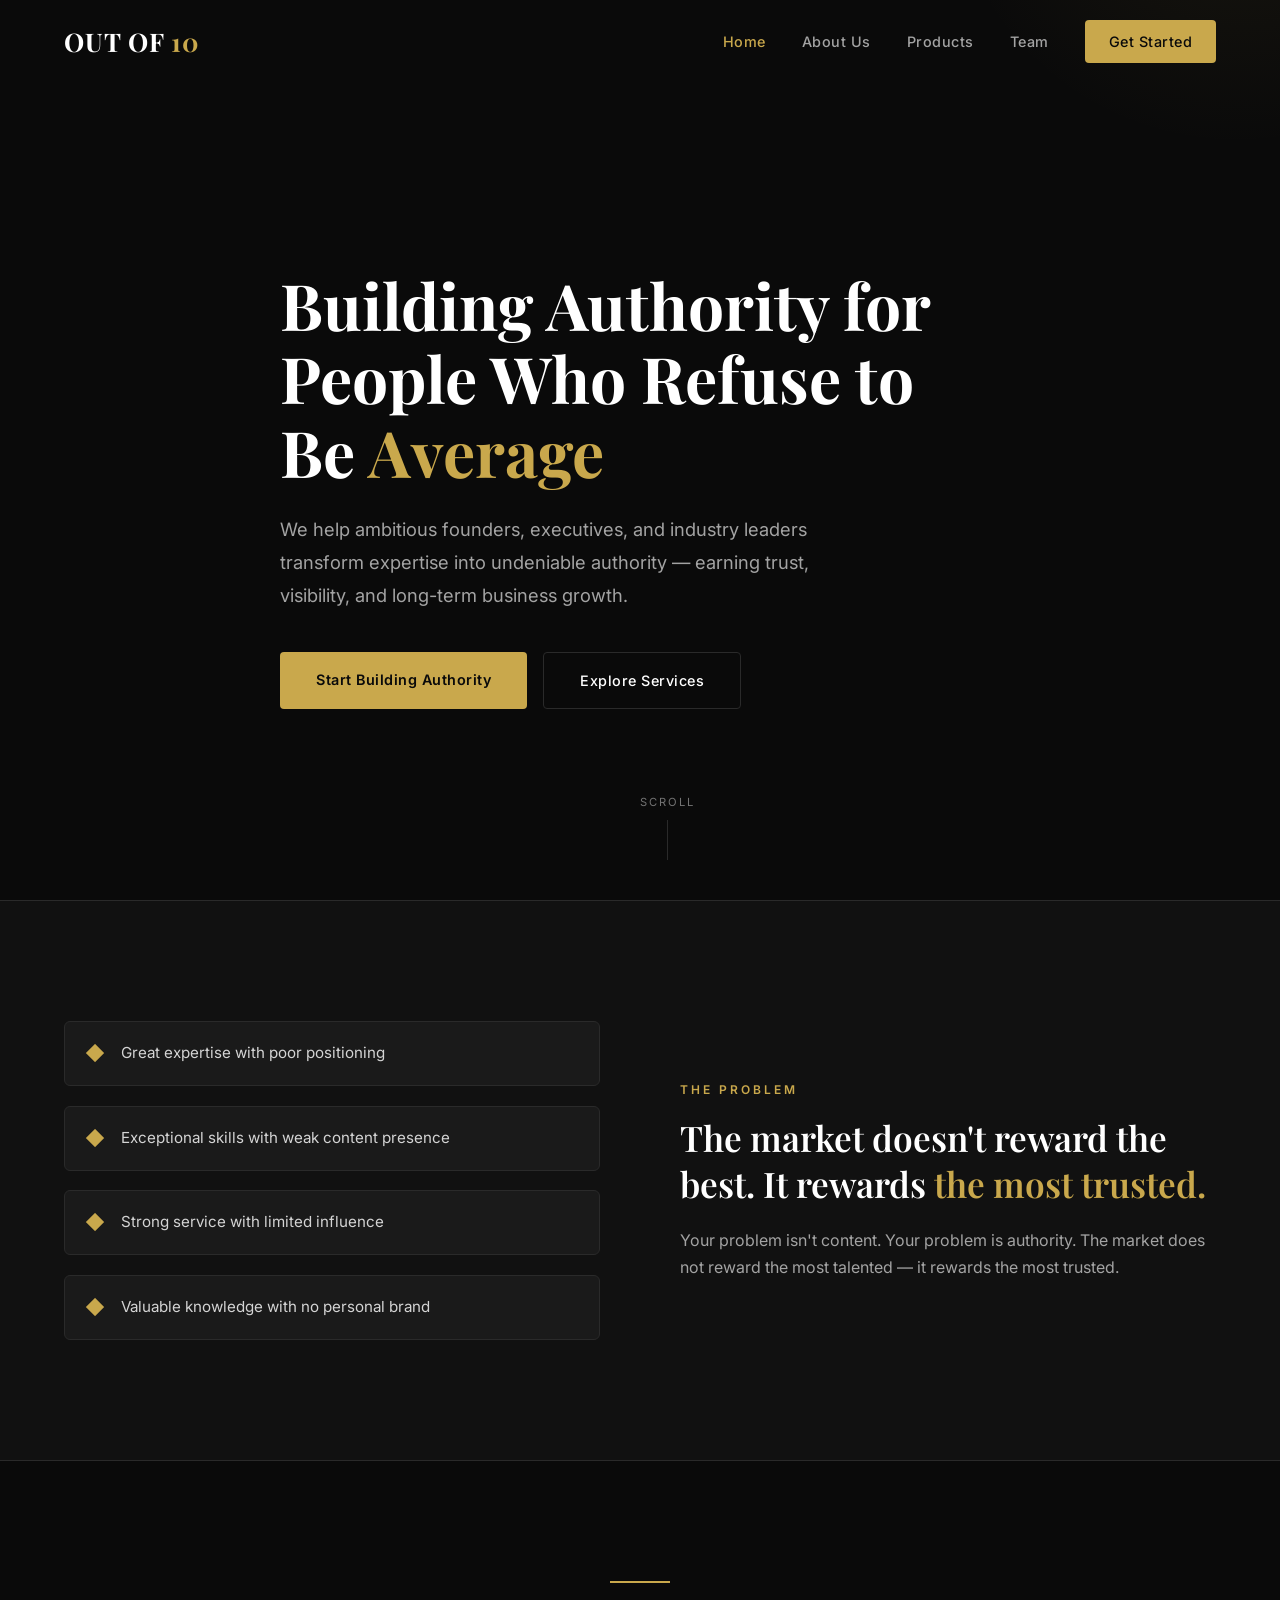
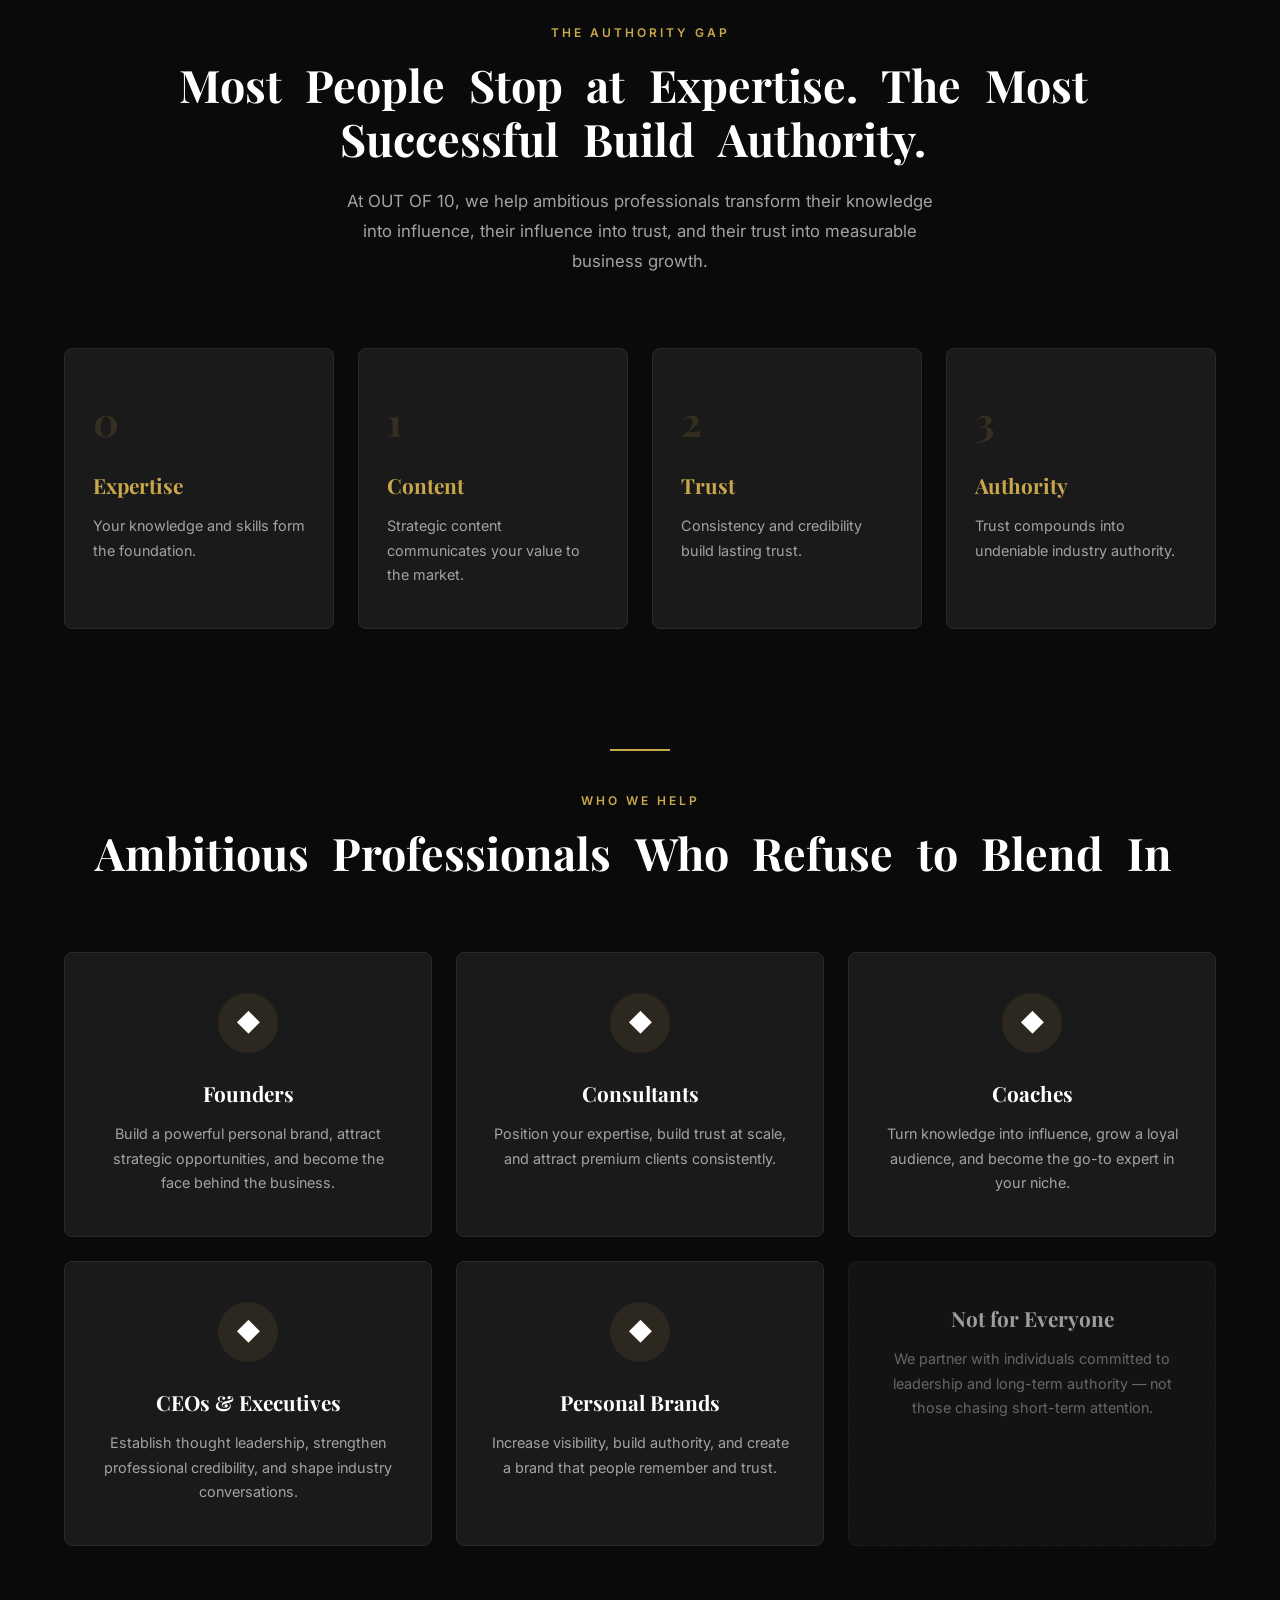
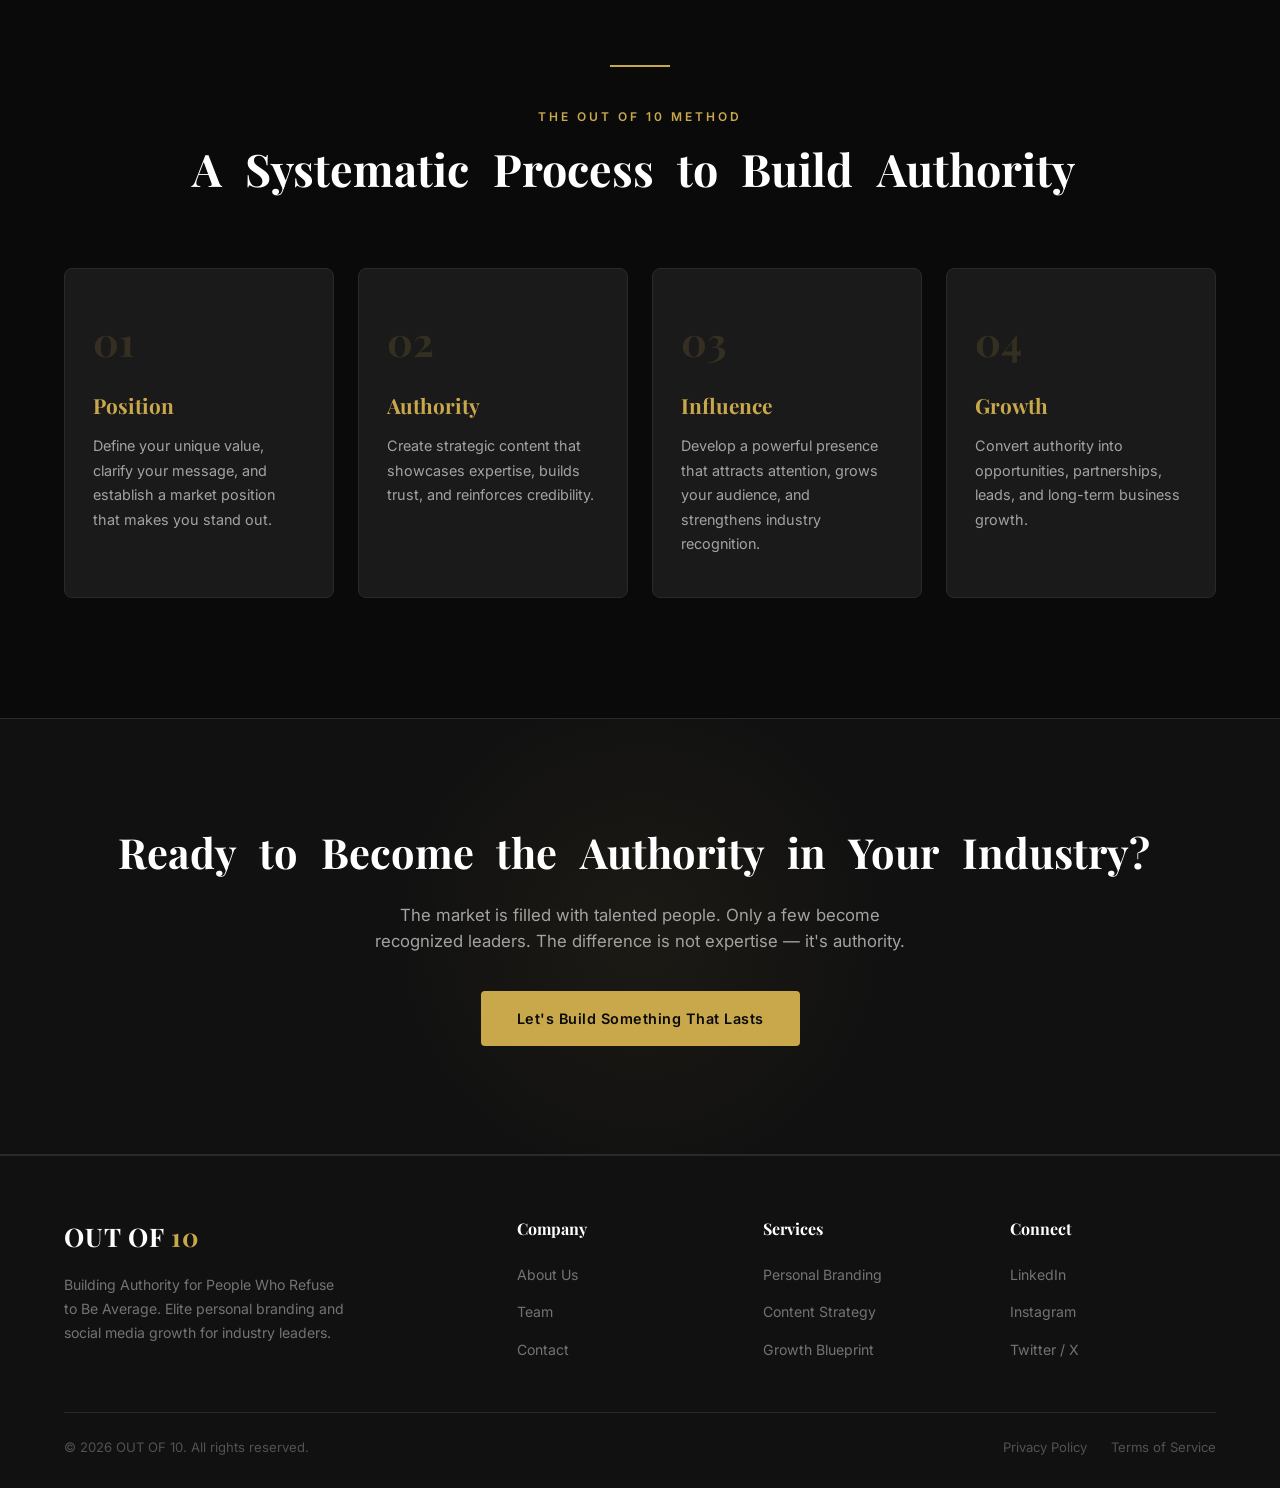
==== index.html @ 03c408c9 "Initial commit: OUT OF 10 website" ====
<!DOCTYPE html>
<html lang="en">
<head>
  <meta charset="UTF-8">
  <meta name="viewport" content="width=device-width, initial-scale=1.0">
  <title>OUT OF 10 — Building Authority for People Who Refuse to Be Average</title>
  <link rel="stylesheet" href="style.css">
  <link rel="stylesheet" href="animations.css">
</head>
<body>

  <!-- PAGE LOADER -->
  <div class="page-loader">
    <div class="loader-text">OUT OF 10</div>
  </div>

  <!-- NAVBAR -->
  <nav class="navbar" id="navbar">
    <div class="container">
      <a href="index.html" class="logo">OUT OF <span>10</span></a>
      <div class="nav-links" id="navLinks">
        <a href="index.html" class="active">Home</a>
        <a href="about.html">About Us</a>
        <a href="products.html">Products</a>
        <a href="team.html">Team</a>
        <a href="contact.html" class="nav-cta">Get Started</a>
      </div>
      <button class="hamburger" id="hamburger" aria-label="Menu">
        <span></span>
        <span></span>
        <span></span>
      </button>
    </div>
  </nav>

  <!-- HERO -->
  <section class="hero">
    <div class="container">
      <div class="hero-content">
        <div class="hero-badge" data-type data-type-speed="45">Elite Personal Branding & Social Media Growth</div>
        <h1 data-reveal="blur">Building Authority for People Who Refuse to Be <span>Average</span></h1>
        <p data-reveal="clip">We help ambitious founders, executives, and industry leaders transform expertise into undeniable authority — earning trust, visibility, and long-term business growth.</p>
        <div class="hero-buttons">
          <a href="contact.html" class="btn-primary">Start Building Authority</a>
          <a href="products.html" class="btn-outline">Explore Services</a>
        </div>
      </div>
      <div class="scroll-indicator">
        <span>Scroll</span>
        <div class="scroll-line"></div>
      </div>
    </div>
  </section>

  <!-- PROBLEM -->
  <section class="section problem-section">
    <div class="container">
      <div class="problem-grid">
        <div class="problem-statements" data-stagger>
          <div class="problem-item">
            <span class="icon">◆</span>
            <p>Great expertise with poor positioning</p>
          </div>
          <div class="problem-item">
            <span class="icon">◆</span>
            <p>Exceptional skills with weak content presence</p>
          </div>
          <div class="problem-item">
            <span class="icon">◆</span>
            <p>Strong service with limited influence</p>
          </div>
          <div class="problem-item">
            <span class="icon">◆</span>
            <p>Valuable knowledge with no personal brand</p>
          </div>
        </div>
        <div data-animate="fade-left">
          <p class="section-label">The Problem</p>
          <h2 class="problem-quote" data-reveal="blur">The market doesn't reward the best. It rewards <span>the most trusted.</span></h2>
          <p class="problem-sub" data-reveal="clip">Your problem isn't content. Your problem is authority. The market does not reward the most talented — it rewards the most trusted.</p>
        </div>
      </div>
    </div>
  </section>

  <!-- AUTHORITY GAP -->
  <section class="section">
    <div class="container">
      <div class="section-header" data-animate="fade-up">
        <div class="divider-line"></div>
        <p class="section-label">The Authority Gap</p>
        <h2 class="section-title" data-split="words">Most People Stop at Expertise. The Most Successful Build Authority.</h2>
        <p class="section-desc" data-reveal="clip">At OUT OF 10, we help ambitious professionals transform their knowledge into influence, their influence into trust, and their trust into measurable business growth.</p>
      </div>
      <div class="phases-grid" data-stagger>
        <div class="phase-card">
          <div class="phase-num" data-count="1">0</div>
          <h3>Expertise</h3>
          <p>Your knowledge and skills form the foundation.</p>
        </div>
        <div class="phase-card">
          <div class="phase-num" data-count="2">0</div>
          <h3>Content</h3>
          <p>Strategic content communicates your value to the market.</p>
        </div>
        <div class="phase-card">
          <div class="phase-num" data-count="3">0</div>
          <h3>Trust</h3>
          <p>Consistency and credibility build lasting trust.</p>
        </div>
        <div class="phase-card">
          <div class="phase-num" data-count="4">0</div>
          <h3>Authority</h3>
          <p>Trust compounds into undeniable industry authority.</p>
        </div>
      </div>
    </div>
  </section>

  <!-- WHO WE HELP -->
  <section class="section" style="padding-top: 0;">
    <div class="container">
      <div class="section-header" data-animate="fade-up">
        <div class="divider-line"></div>
        <p class="section-label">Who We Help</p>
        <h2 class="section-title" data-split="words">Ambitious Professionals Who Refuse to Blend In</h2>
      </div>
      <div class="help-grid" data-stagger>
        <div class="help-card">
          <div class="help-icon">◆</div>
          <h3>Founders</h3>
          <p>Build a powerful personal brand, attract strategic opportunities, and become the face behind the business.</p>
        </div>
        <div class="help-card">
          <div class="help-icon">◆</div>
          <h3>Consultants</h3>
          <p>Position your expertise, build trust at scale, and attract premium clients consistently.</p>
        </div>
        <div class="help-card">
          <div class="help-icon">◆</div>
          <h3>Coaches</h3>
          <p>Turn knowledge into influence, grow a loyal audience, and become the go-to expert in your niche.</p>
        </div>
        <div class="help-card">
          <div class="help-icon">◆</div>
          <h3>CEOs & Executives</h3>
          <p>Establish thought leadership, strengthen professional credibility, and shape industry conversations.</p>
        </div>
        <div class="help-card">
          <div class="help-icon">◆</div>
          <h3>Personal Brands</h3>
          <p>Increase visibility, build authority, and create a brand that people remember and trust.</p>
        </div>
        <div class="help-card" style="border-style: dashed; opacity: 0.6;">
          <h3>Not for Everyone</h3>
          <p>We partner with individuals committed to leadership and long-term authority — not those chasing short-term attention.</p>
        </div>
      </div>
    </div>
  </section>

  <!-- THE METHOD -->
  <section class="section" style="padding-top: 0;">
    <div class="container">
      <div class="section-header" data-animate="fade-up">
        <div class="divider-line"></div>
        <p class="section-label">The Out of 10 Method</p>
        <h2 class="section-title" data-split="words">A Systematic Process to Build Authority</h2>
      </div>
      <div class="phases-grid" data-stagger>
        <div class="phase-card border-draw">
          <div class="phase-num">01</div>
          <h3>Position</h3>
          <p>Define your unique value, clarify your message, and establish a market position that makes you stand out.</p>
        </div>
        <div class="phase-card border-draw">
          <div class="phase-num">02</div>
          <h3>Authority</h3>
          <p>Create strategic content that showcases expertise, builds trust, and reinforces credibility.</p>
        </div>
        <div class="phase-card border-draw">
          <div class="phase-num">03</div>
          <h3>Influence</h3>
          <p>Develop a powerful presence that attracts attention, grows your audience, and strengthens industry recognition.</p>
        </div>
        <div class="phase-card border-draw">
          <div class="phase-num">04</div>
          <h3>Growth</h3>
          <p>Convert authority into opportunities, partnerships, leads, and long-term business growth.</p>
        </div>
      </div>
    </div>
  </section>

  <!-- CTA BANNER -->
  <section class="cta-banner">
    <div class="container" data-animate="scale">
      <h2 data-split="words">Ready to Become the Authority in Your Industry?</h2>
      <p>The market is filled with talented people. Only a few become recognized leaders. The difference is not expertise — it's authority.</p>
      <a href="contact.html" class="btn-primary">Let's Build Something That Lasts</a>
    </div>
  </section>

  <!-- FOOTER -->
  <footer class="footer">
    <div class="container">
      <div class="footer-grid" data-stagger>
        <div class="footer-brand">
          <a href="index.html" class="logo">OUT OF <span>10</span></a>
          <p>Building Authority for People Who Refuse to Be Average. Elite personal branding and social media growth for industry leaders.</p>
        </div>
        <div class="footer-col">
          <h4>Company</h4>
          <ul>
            <li><a href="about.html">About Us</a></li>
            <li><a href="team.html">Team</a></li>
            <li><a href="contact.html">Contact</a></li>
          </ul>
        </div>
        <div class="footer-col">
          <h4>Services</h4>
          <ul>
            <li><a href="products.html">Personal Branding</a></li>
            <li><a href="products.html">Content Strategy</a></li>
            <li><a href="products.html">Growth Blueprint</a></li>
          </ul>
        </div>
        <div class="footer-col">
          <h4>Connect</h4>
          <ul>
            <li><a href="#">LinkedIn</a></li>
            <li><a href="#">Instagram</a></li>
            <li><a href="#">Twitter / X</a></li>
          </ul>
        </div>
      </div>
      <div class="footer-bottom">
        <p>&copy; 2026 OUT OF 10. All rights reserved.</p>
        <div class="footer-bottom-links">
          <a href="#">Privacy Policy</a>
          <a href="#">Terms of Service</a>
        </div>
      </div>
    </div>
  </footer>

  <script src="main.js"></script>
</body>
</html>
---- style.css ----
@import url('https://fonts.googleapis.com/css2?family=Playfair+Display:wght@400;500;600;700&family=Inter:wght@300;400;500;600;700&display=swap');

*, *::before, *::after {
  margin: 0;
  padding: 0;
  box-sizing: border-box;
}

:root {
  --black: #0a0a0a;
  --dark: #111111;
  --dark-card: #1a1a1a;
  --dark-border: #2a2a2a;
  --gold: #c9a84c;
  --gold-light: #d4b96a;
  --gold-dark: #b8943d;
  --white: #ffffff;
  --gray-100: #f5f5f5;
  --gray-200: #e5e5e5;
  --gray-300: #d4d4d4;
  --gray-400: #a3a3a3;
  --gray-500: #737373;
  --gray-600: #525252;
  --gray-700: #404040;
  --font-heading: 'Playfair Display', Georgia, serif;
  --font-body: 'Inter', -apple-system, sans-serif;
  --transition: 0.3s ease;
}

html {
  scroll-behavior: smooth;
}

body {
  font-family: var(--font-body);
  background: var(--black);
  color: var(--white);
  line-height: 1.6;
  overflow-x: hidden;
}

a {
  text-decoration: none;
  color: inherit;
}

ul {
  list-style: none;
}

img {
  max-width: 100%;
  display: block;
}

.container {
  max-width: 1200px;
  margin: 0 auto;
  padding: 0 24px;
}

/* ── NAVBAR ── */
.navbar {
  position: fixed;
  top: 0;
  left: 0;
  width: 100%;
  z-index: 1000;
  padding: 20px 0;
  transition: var(--transition);
  background: transparent;
}

.navbar.scrolled {
  background: rgba(10, 10, 10, 0.95);
  backdrop-filter: blur(20px);
  padding: 14px 0;
  border-bottom: 1px solid var(--dark-border);
}

.navbar .container {
  display: flex;
  justify-content: space-between;
  align-items: center;
}

.logo {
  font-family: var(--font-heading);
  font-size: 1.6rem;
  font-weight: 700;
  color: var(--white);
  letter-spacing: 1px;
}

.logo span {
  color: var(--gold);
}

.nav-links {
  display: flex;
  gap: 36px;
  align-items: center;
}

.nav-links a {
  font-size: 0.9rem;
  font-weight: 500;
  color: var(--gray-400);
  transition: var(--transition);
  letter-spacing: 0.5px;
}

.nav-links a:hover,
.nav-links a.active {
  color: var(--gold);
}

.nav-cta {
  background: var(--gold);
  color: var(--black) !important;
  padding: 10px 24px;
  border-radius: 4px;
  font-weight: 600;
  font-size: 0.85rem;
  transition: var(--transition);
}

.nav-cta:hover {
  background: var(--gold-light);
  transform: translateY(-1px);
}

.hamburger {
  display: none;
  flex-direction: column;
  gap: 5px;
  cursor: pointer;
  background: none;
  border: none;
}

.hamburger span {
  width: 26px;
  height: 2px;
  background: var(--white);
  transition: var(--transition);
}

/* ── HERO ── */
.hero {
  min-height: 100vh;
  display: flex;
  align-items: center;
  position: relative;
  overflow: hidden;
}

.hero::before {
  content: '';
  position: absolute;
  top: -50%;
  right: -20%;
  width: 600px;
  height: 600px;
  background: radial-gradient(circle, rgba(201, 168, 76, 0.08) 0%, transparent 70%);
  border-radius: 50%;
}

.hero-content {
  max-width: 720px;
  position: relative;
  z-index: 2;
}

.hero-badge {
  display: inline-block;
  font-size: 0.75rem;
  font-weight: 600;
  letter-spacing: 3px;
  text-transform: uppercase;
  color: var(--gold);
  border: 1px solid var(--gold-dark);
  padding: 8px 20px;
  margin-bottom: 32px;
  border-radius: 2px;
}

.hero h1 {
  font-family: var(--font-heading);
  font-size: 4rem;
  font-weight: 700;
  line-height: 1.15;
  margin-bottom: 24px;
}

.hero h1 span {
  color: var(--gold);
}

.hero p {
  font-size: 1.15rem;
  color: var(--gray-400);
  max-width: 540px;
  margin-bottom: 40px;
  line-height: 1.8;
}

.hero-buttons {
  display: flex;
  gap: 16px;
  flex-wrap: wrap;
}

.btn-primary {
  display: inline-block;
  background: var(--gold);
  color: var(--black);
  padding: 16px 36px;
  font-size: 0.9rem;
  font-weight: 600;
  border-radius: 4px;
  transition: var(--transition);
  border: none;
  cursor: pointer;
  letter-spacing: 0.5px;
}

.btn-primary:hover {
  background: var(--gold-light);
  transform: translateY(-2px);
  box-shadow: 0 8px 30px rgba(201, 168, 76, 0.25);
}

.btn-outline {
  display: inline-block;
  border: 1px solid var(--dark-border);
  color: var(--white);
  padding: 16px 36px;
  font-size: 0.9rem;
  font-weight: 500;
  border-radius: 4px;
  transition: var(--transition);
  background: transparent;
  cursor: pointer;
  letter-spacing: 0.5px;
}

.btn-outline:hover {
  border-color: var(--gold);
  color: var(--gold);
}

/* ── SECTIONS ── */
.section {
  padding: 120px 0;
}

.section-label {
  font-size: 0.75rem;
  font-weight: 600;
  letter-spacing: 3px;
  text-transform: uppercase;
  color: var(--gold);
  margin-bottom: 16px;
}

.section-title {
  font-family: var(--font-heading);
  font-size: 2.8rem;
  font-weight: 700;
  line-height: 1.2;
  margin-bottom: 20px;
}

.section-desc {
  font-size: 1.05rem;
  color: var(--gray-400);
  max-width: 600px;
  line-height: 1.8;
}

.section-header {
  text-align: center;
  margin-bottom: 72px;
}

.section-header .section-desc {
  margin: 0 auto;
}

/* ── PROBLEM SECTION ── */
.problem-section {
  background: var(--dark);
  border-top: 1px solid var(--dark-border);
  border-bottom: 1px solid var(--dark-border);
}

.problem-grid {
  display: grid;
  grid-template-columns: 1fr 1fr;
  gap: 80px;
  align-items: center;
}

.problem-statements {
  display: flex;
  flex-direction: column;
  gap: 20px;
}

.problem-item {
  display: flex;
  align-items: center;
  gap: 16px;
  padding: 16px 20px;
  background: var(--dark-card);
  border: 1px solid var(--dark-border);
  border-radius: 6px;
  transition: var(--transition);
}

.problem-item:hover {
  border-color: var(--gold-dark);
}

.problem-item .icon {
  color: var(--gold);
  font-size: 1.2rem;
  flex-shrink: 0;
}

.problem-item p {
  font-size: 0.95rem;
  color: var(--gray-300);
}

.problem-quote {
  font-family: var(--font-heading);
  font-size: 2.2rem;
  font-weight: 600;
  line-height: 1.3;
  color: var(--white);
}

.problem-quote span {
  color: var(--gold);
}

.problem-sub {
  margin-top: 20px;
  font-size: 1rem;
  color: var(--gray-400);
  line-height: 1.7;
}

/* ── SERVICES ── */
.services-grid {
  display: grid;
  grid-template-columns: repeat(3, 1fr);
  gap: 24px;
}

.service-card {
  background: var(--dark-card);
  border: 1px solid var(--dark-border);
  border-radius: 8px;
  padding: 40px 32px;
  transition: var(--transition);
  position: relative;
  overflow: hidden;
}

.service-card::before {
  content: '';
  position: absolute;
  top: 0;
  left: 0;
  width: 100%;
  height: 3px;
  background: var(--gold);
  transform: scaleX(0);
  transition: var(--transition);
}

.service-card:hover {
  border-color: var(--gold-dark);
  transform: translateY(-4px);
}

.service-card:hover::before {
  transform: scaleX(1);
}

.service-number {
  font-family: var(--font-heading);
  font-size: 0.85rem;
  color: var(--gold);
  letter-spacing: 2px;
  margin-bottom: 20px;
}

.service-card h3 {
  font-family: var(--font-heading);
  font-size: 1.4rem;
  font-weight: 600;
  margin-bottom: 14px;
}

.service-card p {
  font-size: 0.9rem;
  color: var(--gray-400);
  line-height: 1.7;
}

/* ── WHO WE HELP ── */
.help-grid {
  display: grid;
  grid-template-columns: repeat(3, 1fr);
  gap: 24px;
}

.help-card {
  background: var(--dark-card);
  border: 1px solid var(--dark-border);
  border-radius: 8px;
  padding: 40px 32px;
  transition: var(--transition);
  text-align: center;
}

.help-card:hover {
  border-color: var(--gold-dark);
  transform: translateY(-4px);
}

.help-icon {
  width: 60px;
  height: 60px;
  margin: 0 auto 24px;
  background: rgba(201, 168, 76, 0.1);
  border-radius: 50%;
  display: flex;
  align-items: center;
  justify-content: center;
  font-size: 1.5rem;
}

.help-card h3 {
  font-family: var(--font-heading);
  font-size: 1.3rem;
  margin-bottom: 12px;
}

.help-card p {
  font-size: 0.9rem;
  color: var(--gray-400);
  line-height: 1.7;
}

/* ── PHASES ── */
.phases-grid {
  display: grid;
  grid-template-columns: repeat(4, 1fr);
  gap: 24px;
  counter-reset: phase;
}

.phase-card {
  background: var(--dark-card);
  border: 1px solid var(--dark-border);
  border-radius: 8px;
  padding: 40px 28px;
  transition: var(--transition);
  position: relative;
}

.phase-card:hover {
  border-color: var(--gold-dark);
  transform: translateY(-4px);
}

.phase-num {
  font-family: var(--font-heading);
  font-size: 2.5rem;
  font-weight: 700;
  color: rgba(201, 168, 76, 0.15);
  margin-bottom: 16px;
}

.phase-card h3 {
  font-family: var(--font-heading);
  font-size: 1.3rem;
  margin-bottom: 12px;
  color: var(--gold);
}

.phase-card p {
  font-size: 0.9rem;
  color: var(--gray-400);
  line-height: 1.7;
}

/* ── CTA BANNER ── */
.cta-banner {
  background: var(--dark);
  border-top: 1px solid var(--dark-border);
  border-bottom: 1px solid var(--dark-border);
  text-align: center;
  padding: 100px 0;
}

.cta-banner h2 {
  font-family: var(--font-heading);
  font-size: 2.6rem;
  margin-bottom: 16px;
}

.cta-banner p {
  color: var(--gray-400);
  font-size: 1.05rem;
  margin-bottom: 36px;
  max-width: 560px;
  margin-left: auto;
  margin-right: auto;
}

/* ── ABOUT PAGE ── */
.about-hero {
  padding: 160px 0 80px;
  text-align: center;
}

.about-hero h1 {
  font-family: var(--font-heading);
  font-size: 3.2rem;
  margin-bottom: 20px;
}

.about-hero p {
  font-size: 1.1rem;
  color: var(--gray-400);
  max-width: 640px;
  margin: 0 auto;
  line-height: 1.8;
}

.about-content {
  padding: 80px 0;
}

.about-split {
  display: grid;
  grid-template-columns: 1fr 1fr;
  gap: 80px;
  align-items: center;
}

.about-values {
  display: grid;
  grid-template-columns: 1fr 1fr;
  gap: 24px;
}

.value-card {
  background: var(--dark-card);
  border: 1px solid var(--dark-border);
  border-radius: 8px;
  padding: 32px 24px;
  transition: var(--transition);
}

.value-card:hover {
  border-color: var(--gold-dark);
}

.value-card h3 {
  font-family: var(--font-heading);
  font-size: 1.15rem;
  margin-bottom: 10px;
  color: var(--gold);
}

.value-card p {
  font-size: 0.88rem;
  color: var(--gray-400);
  line-height: 1.7;
}

/* ── BELIEF SECTION ── */
.belief-section {
  background: var(--dark);
  border-top: 1px solid var(--dark-border);
  border-bottom: 1px solid var(--dark-border);
}

.belief-grid {
  display: grid;
  grid-template-columns: 1fr 1fr;
  gap: 60px;
}

.belief-text {
  font-family: var(--font-heading);
  font-size: 1.8rem;
  line-height: 1.5;
  font-weight: 500;
}

.belief-text span {
  color: var(--gold);
}

.belief-list {
  display: flex;
  flex-direction: column;
  gap: 20px;
}

.belief-list li {
  display: flex;
  align-items: flex-start;
  gap: 14px;
  font-size: 0.95rem;
  color: var(--gray-300);
  line-height: 1.7;
}

.belief-list li::before {
  content: '◆';
  color: var(--gold);
  margin-top: 2px;
  flex-shrink: 0;
}

/* ── PRODUCTS PAGE ── */
.products-hero {
  padding: 160px 0 80px;
  text-align: center;
}

.products-hero h1 {
  font-family: var(--font-heading);
  font-size: 3.2rem;
  margin-bottom: 20px;
}

.products-hero p {
  font-size: 1.1rem;
  color: var(--gray-400);
  max-width: 640px;
  margin: 0 auto;
  line-height: 1.8;
}

.product-detail {
  padding: 80px 0;
  border-bottom: 1px solid var(--dark-border);
}

.product-detail:last-of-type {
  border-bottom: none;
}

.product-split {
  display: grid;
  grid-template-columns: 1fr 1fr;
  gap: 80px;
  align-items: center;
}

.product-info h3 {
  font-family: var(--font-heading);
  font-size: 2rem;
  margin-bottom: 16px;
}

.product-info p {
  font-size: 0.95rem;
  color: var(--gray-400);
  line-height: 1.8;
  margin-bottom: 28px;
}

.product-features {
  display: flex;
  flex-direction: column;
  gap: 14px;
}

.product-features li {
  display: flex;
  align-items: center;
  gap: 12px;
  font-size: 0.9rem;
  color: var(--gray-300);
}

.product-features li::before {
  content: '→';
  color: var(--gold);
  font-weight: 700;
}

.product-visual {
  background: var(--dark-card);
  border: 1px solid var(--dark-border);
  border-radius: 12px;
  padding: 60px 40px;
  text-align: center;
}

.product-visual .big-number {
  font-family: var(--font-heading);
  font-size: 5rem;
  font-weight: 700;
  color: var(--gold);
  opacity: 0.2;
  line-height: 1;
  margin-bottom: 16px;
}

.product-visual p {
  font-family: var(--font-heading);
  font-size: 1.2rem;
  color: var(--gray-400);
}

/* ── TEAM PAGE ── */
.team-hero {
  padding: 160px 0 80px;
  text-align: center;
}

.team-hero h1 {
  font-family: var(--font-heading);
  font-size: 3.2rem;
  margin-bottom: 20px;
}

.team-hero p {
  font-size: 1.1rem;
  color: var(--gray-400);
  max-width: 600px;
  margin: 0 auto;
  line-height: 1.8;
}

.team-grid {
  display: grid;
  grid-template-columns: repeat(4, 1fr);
  gap: 24px;
  padding: 40px 0 120px;
}

.team-card {
  background: var(--dark-card);
  border: 1px solid var(--dark-border);
  border-radius: 8px;
  overflow: hidden;
  transition: var(--transition);
}

.team-card:hover {
  border-color: var(--gold-dark);
  transform: translateY(-6px);
}

.team-avatar {
  width: 100%;
  aspect-ratio: 1;
  background: linear-gradient(135deg, var(--dark-border) 0%, var(--dark-card) 100%);
  display: flex;
  align-items: center;
  justify-content: center;
  font-family: var(--font-heading);
  font-size: 2.5rem;
  font-weight: 700;
  color: var(--gold);
  opacity: 0.4;
}

.team-info {
  padding: 28px 24px;
}

.team-info h3 {
  font-family: var(--font-heading);
  font-size: 1.2rem;
  margin-bottom: 6px;
}

.team-info .role {
  font-size: 0.8rem;
  color: var(--gold);
  font-weight: 600;
  letter-spacing: 1px;
  text-transform: uppercase;
  margin-bottom: 12px;
}

.team-info p {
  font-size: 0.85rem;
  color: var(--gray-400);
  line-height: 1.7;
}

/* ── CONTACT PAGE ── */
.contact-hero {
  padding: 160px 0 80px;
  text-align: center;
}

.contact-hero h1 {
  font-family: var(--font-heading);
  font-size: 3.2rem;
  margin-bottom: 20px;
}

.contact-hero p {
  font-size: 1.1rem;
  color: var(--gray-400);
  max-width: 600px;
  margin: 0 auto;
  line-height: 1.8;
}

.contact-grid {
  display: grid;
  grid-template-columns: 1fr 1fr;
  gap: 60px;
  padding: 40px 0 120px;
}

.contact-form {
  display: flex;
  flex-direction: column;
  gap: 20px;
}

.form-group {
  display: flex;
  flex-direction: column;
  gap: 8px;
}

.form-group label {
  font-size: 0.8rem;
  font-weight: 600;
  letter-spacing: 1px;
  text-transform: uppercase;
  color: var(--gray-400);
}

.form-group input,
.form-group textarea,
.form-group select {
  background: var(--dark-card);
  border: 1px solid var(--dark-border);
  border-radius: 6px;
  padding: 14px 16px;
  color: var(--white);
  font-family: var(--font-body);
  font-size: 0.9rem;
  transition: var(--transition);
  outline: none;
}

.form-group input:focus,
.form-group textarea:focus,
.form-group select:focus {
  border-color: var(--gold);
}

.form-group textarea {
  resize: vertical;
  min-height: 120px;
}

.form-group select option {
  background: var(--dark-card);
  color: var(--white);
}

.contact-info-cards {
  display: flex;
  flex-direction: column;
  gap: 24px;
}

.info-card {
  background: var(--dark-card);
  border: 1px solid var(--dark-border);
  border-radius: 8px;
  padding: 32px 28px;
  transition: var(--transition);
}

.info-card:hover {
  border-color: var(--gold-dark);
}

.info-card h3 {
  font-family: var(--font-heading);
  font-size: 1.1rem;
  margin-bottom: 8px;
  color: var(--gold);
}

.info-card p {
  font-size: 0.9rem;
  color: var(--gray-400);
  line-height: 1.7;
}

/* ── FOOTER ── */
.footer {
  background: var(--dark);
  border-top: 1px solid var(--dark-border);
  padding: 60px 0 30px;
}

.footer-grid {
  display: grid;
  grid-template-columns: 2fr 1fr 1fr 1fr;
  gap: 40px;
  margin-bottom: 50px;
}

.footer-brand .logo {
  margin-bottom: 16px;
  display: inline-block;
}

.footer-brand p {
  font-size: 0.88rem;
  color: var(--gray-500);
  line-height: 1.7;
  max-width: 280px;
}

.footer-col h4 {
  font-family: var(--font-heading);
  font-size: 1rem;
  margin-bottom: 20px;
  color: var(--white);
}

.footer-col ul {
  display: flex;
  flex-direction: column;
  gap: 12px;
}

.footer-col a {
  font-size: 0.88rem;
  color: var(--gray-500);
  transition: var(--transition);
}

.footer-col a:hover {
  color: var(--gold);
}

.footer-bottom {
  border-top: 1px solid var(--dark-border);
  padding-top: 24px;
  display: flex;
  justify-content: space-between;
  align-items: center;
}

.footer-bottom p {
  font-size: 0.82rem;
  color: var(--gray-600);
}

.footer-bottom-links {
  display: flex;
  gap: 24px;
}

.footer-bottom-links a {
  font-size: 0.82rem;
  color: var(--gray-600);
  transition: var(--transition);
}

.footer-bottom-links a:hover {
  color: var(--gold);
}

/* ── RESPONSIVE ── */
@media (max-width: 1024px) {
  .hero h1 {
    font-size: 3rem;
  }

  .services-grid,
  .help-grid {
    grid-template-columns: repeat(2, 1fr);
  }

  .phases-grid {
    grid-template-columns: repeat(2, 1fr);
  }

  .team-grid {
    grid-template-columns: repeat(2, 1fr);
  }

  .footer-grid {
    grid-template-columns: 1fr 1fr;
  }
}

@media (max-width: 768px) {
  .nav-links {
    display: none;
    position: fixed;
    top: 0;
    left: 0;
    width: 100%;
    height: 100vh;
    background: rgba(10, 10, 10, 0.98);
    flex-direction: column;
    justify-content: center;
    align-items: center;
    gap: 32px;
    z-index: 999;
  }

  .nav-links.open {
    display: flex;
  }

  .nav-links a {
    font-size: 1.2rem;
  }

  .hamburger {
    display: flex;
    z-index: 1000;
  }

  .hero h1 {
    font-size: 2.4rem;
  }

  .section-title,
  .about-hero h1,
  .products-hero h1,
  .team-hero h1,
  .contact-hero h1 {
    font-size: 2.2rem;
  }

  .problem-grid,
  .about-split,
  .product-split,
  .belief-grid,
  .contact-grid {
    grid-template-columns: 1fr;
    gap: 40px;
  }

  .services-grid,
  .help-grid,
  .phases-grid {
    grid-template-columns: 1fr;
  }

  .team-grid {
    grid-template-columns: 1fr;
  }

  .footer-grid {
    grid-template-columns: 1fr;
  }

  .footer-bottom {
    flex-direction: column;
    gap: 12px;
    text-align: center;
  }

  .cta-banner h2 {
    font-size: 2rem;
  }
}
---- animations.css ----
/* ══════════════════════════════════════════
   ANIMATIONS — OUT OF 10
   ══════════════════════════════════════════ */

/* ── BASE REVEAL STATE ── */
[data-animate] {
  opacity: 0;
  transition: opacity 0.8s cubic-bezier(0.16, 1, 0.3, 1),
              transform 0.8s cubic-bezier(0.16, 1, 0.3, 1);
  will-change: opacity, transform;
}

[data-animate].is-visible {
  opacity: 1;
  transform: none !important;
}

/* Directional reveals */
[data-animate="fade-up"] {
  transform: translateY(50px);
}

[data-animate="fade-down"] {
  transform: translateY(-50px);
}

[data-animate="fade-left"] {
  transform: translateX(60px);
}

[data-animate="fade-right"] {
  transform: translateX(-60px);
}

[data-animate="scale"] {
  transform: scale(0.92);
}

[data-animate="fade-in"] {
  transform: none;
}

/* ── STAGGERED GRID CHILDREN ── */
[data-stagger] > * {
  opacity: 0;
  transform: translateY(36px);
  transition: opacity 0.65s cubic-bezier(0.16, 1, 0.3, 1),
              transform 0.65s cubic-bezier(0.16, 1, 0.3, 1);
  will-change: opacity, transform;
}

[data-stagger].is-visible > * {
  opacity: 1;
  transform: none;
}

[data-stagger].is-visible > *:nth-child(1) { transition-delay: 0.06s; }
[data-stagger].is-visible > *:nth-child(2) { transition-delay: 0.14s; }
[data-stagger].is-visible > *:nth-child(3) { transition-delay: 0.22s; }
[data-stagger].is-visible > *:nth-child(4) { transition-delay: 0.30s; }
[data-stagger].is-visible > *:nth-child(5) { transition-delay: 0.38s; }
[data-stagger].is-visible > *:nth-child(6) { transition-delay: 0.46s; }

/* ── COUNTER ANIMATION ── */
[data-count] {
  display: inline-block;
}

/* ── HERO ENTRANCE ── */
.hero-badge {
  opacity: 0;
  transform: translateY(20px);
  animation: heroReveal 0.8s 0.2s cubic-bezier(0.16, 1, 0.3, 1) forwards;
}

.hero-content h1 {
  opacity: 0;
  transform: translateY(30px);
  animation: heroReveal 0.9s 0.4s cubic-bezier(0.16, 1, 0.3, 1) forwards;
}

.hero-content p {
  opacity: 0;
  transform: translateY(30px);
  animation: heroReveal 0.9s 0.6s cubic-bezier(0.16, 1, 0.3, 1) forwards;
}

.hero-buttons {
  opacity: 0;
  transform: translateY(20px);
  animation: heroReveal 0.8s 0.8s cubic-bezier(0.16, 1, 0.3, 1) forwards;
}

@keyframes heroReveal {
  to {
    opacity: 1;
    transform: none;
  }
}

/* ── FLOATING GLOW (hero bg orb) ── */
.hero::before {
  animation: floatGlow 8s ease-in-out infinite alternate;
}

@keyframes floatGlow {
  0%   { transform: translate(0, 0) scale(1); }
  50%  { transform: translate(30px, -20px) scale(1.1); }
  100% { transform: translate(-20px, 15px) scale(0.95); }
}

/* ── GOLD LINE UNDERLINE EFFECT ── */
.link-underline {
  position: relative;
  display: inline-block;
}

.link-underline::after {
  content: '';
  position: absolute;
  bottom: -4px;
  left: 0;
  width: 0;
  height: 2px;
  background: var(--gold);
  transition: width 0.35s cubic-bezier(0.16, 1, 0.3, 1);
}

.link-underline:hover::after {
  width: 100%;
}

/* ── ENHANCED CARD HOVER ── */
.service-card,
.help-card,
.phase-card,
.value-card,
.team-card,
.info-card {
  transition: transform 0.4s cubic-bezier(0.16, 1, 0.3, 1),
              border-color 0.4s ease,
              box-shadow 0.4s ease;
}

.service-card:hover,
.help-card:hover,
.phase-card:hover,
.value-card:hover,
.team-card:hover,
.info-card:hover {
  box-shadow: 0 12px 40px rgba(0, 0, 0, 0.3),
              0 0 0 1px rgba(201, 168, 76, 0.1);
}

/* ── TEAM AVATAR GRADIENT SHIMMER ── */
.team-avatar {
  position: relative;
  overflow: hidden;
}

.team-avatar::after {
  content: '';
  position: absolute;
  top: -50%;
  left: -60%;
  width: 40%;
  height: 200%;
  background: linear-gradient(
    90deg,
    transparent 0%,
    rgba(201, 168, 76, 0.06) 50%,
    transparent 100%
  );
  transform: rotate(25deg);
  animation: shimmer 4s ease-in-out infinite;
}

@keyframes shimmer {
  0%   { left: -60%; }
  100% { left: 160%; }
}

/* ── PULSE CTA ── */
.btn-primary {
  position: relative;
  overflow: hidden;
}

.btn-primary::before {
  content: '';
  position: absolute;
  top: 50%;
  left: 50%;
  width: 0;
  height: 0;
  background: rgba(255, 255, 255, 0.15);
  border-radius: 50%;
  transform: translate(-50%, -50%);
  transition: width 0.6s ease, height 0.6s ease;
}

.btn-primary:hover::before {
  width: 300px;
  height: 300px;
}

/* ── SMOOTH BORDER DRAW ── */
.border-draw {
  position: relative;
}

.border-draw::before,
.border-draw::after {
  content: '';
  position: absolute;
  background: var(--gold);
  transition: transform 0.5s cubic-bezier(0.16, 1, 0.3, 1);
}

.border-draw::before {
  bottom: 0;
  left: 0;
  width: 100%;
  height: 2px;
  transform: scaleX(0);
  transform-origin: right;
}

.border-draw::after {
  top: 0;
  right: 0;
  width: 2px;
  height: 100%;
  transform: scaleY(0);
  transform-origin: top;
}

.border-draw:hover::before {
  transform: scaleX(1);
  transform-origin: left;
}

.border-draw:hover::after {
  transform: scaleY(1);
  transform-origin: bottom;
}

/* ── SECTION DIVIDER LINE ── */
.divider-line {
  width: 60px;
  height: 2px;
  background: var(--gold);
  margin: 0 auto 40px;
  transform: scaleX(0);
  transition: transform 0.8s cubic-bezier(0.16, 1, 0.3, 1);
}

.is-visible .divider-line,
.divider-line.is-visible {
  transform: scaleX(1);
}

/* ── CTA BANNER GLOW ── */
.cta-banner {
  position: relative;
  overflow: hidden;
}

.cta-banner::before {
  content: '';
  position: absolute;
  top: 50%;
  left: 50%;
  width: 500px;
  height: 500px;
  background: radial-gradient(circle, rgba(201, 168, 76, 0.06) 0%, transparent 70%);
  border-radius: 50%;
  transform: translate(-50%, -50%);
  animation: ctaGlow 6s ease-in-out infinite alternate;
}

@keyframes ctaGlow {
  0%   { opacity: 0.5; transform: translate(-50%, -50%) scale(1); }
  100% { opacity: 1; transform: translate(-50%, -50%) scale(1.3); }
}

/* ── NAVBAR TRANSITION ── */
.navbar {
  transition: background 0.4s ease, padding 0.4s ease, box-shadow 0.4s ease;
}

.navbar.scrolled {
  box-shadow: 0 4px 30px rgba(0, 0, 0, 0.3);
}

/* ── FORM FOCUS GLOW ── */
.form-group input:focus,
.form-group textarea:focus,
.form-group select:focus {
  box-shadow: 0 0 0 3px rgba(201, 168, 76, 0.12);
}

/* ── PROBLEM ITEM SLIDE ── */
.problem-item {
  transition: transform 0.35s cubic-bezier(0.16, 1, 0.3, 1),
              border-color 0.35s ease,
              box-shadow 0.35s ease;
}

.problem-item:hover {
  transform: translateX(8px);
  box-shadow: -4px 0 20px rgba(201, 168, 76, 0.08);
}

/* ── BIG NUMBER PARALLAX ── */
.product-visual .big-number {
  transition: transform 0.6s cubic-bezier(0.16, 1, 0.3, 1),
              opacity 0.6s ease;
}

.product-visual:hover .big-number {
  transform: scale(1.1);
  opacity: 0.35 !important;
}

/* ── PAGE LOAD OVERLAY ── */
.page-loader {
  position: fixed;
  top: 0;
  left: 0;
  width: 100%;
  height: 100%;
  background: var(--black);
  z-index: 9999;
  display: flex;
  align-items: center;
  justify-content: center;
  transition: opacity 0.5s ease, visibility 0.5s ease;
}

.page-loader.loaded {
  opacity: 0;
  visibility: hidden;
}

.page-loader .loader-text {
  font-family: var(--font-heading);
  font-size: 1.4rem;
  color: var(--gold);
  letter-spacing: 4px;
  animation: loaderPulse 1.2s ease-in-out infinite;
}

@keyframes loaderPulse {
  0%, 100% { opacity: 0.3; }
  50%      { opacity: 1; }
}

/* ── SMOOTH SCROLL INDICATOR ── */
.scroll-indicator {
  position: absolute;
  bottom: 40px;
  left: 50%;
  transform: translateX(-50%);
  display: flex;
  flex-direction: column;
  align-items: center;
  gap: 8px;
  opacity: 0;
  animation: heroReveal 0.8s 1.2s cubic-bezier(0.16, 1, 0.3, 1) forwards;
}

.scroll-indicator span {
  font-size: 0.7rem;
  letter-spacing: 2px;
  text-transform: uppercase;
  color: var(--gray-500);
}

.scroll-indicator .scroll-line {
  width: 1px;
  height: 40px;
  background: var(--dark-border);
  position: relative;
  overflow: hidden;
}

.scroll-indicator .scroll-line::after {
  content: '';
  position: absolute;
  top: -100%;
  left: 0;
  width: 100%;
  height: 40%;
  background: var(--gold);
  animation: scrollDown 1.8s ease-in-out infinite;
}

@keyframes scrollDown {
  0%   { top: -40%; }
  100% { top: 120%; }
}

/* ══════════════════════════════════════════
   TEXT ANIMATIONS
   ══════════════════════════════════════════ */

/* ── SPLIT CHARS — hidden state ── */
[data-split="chars"] {
  overflow: hidden;
}

[data-split="chars"] .char {
  display: inline-block;
  opacity: 0;
  transform: translateY(100%) rotateX(-80deg);
  transform-origin: bottom center;
  transition: opacity 0.5s cubic-bezier(0.16, 1, 0.3, 1),
              transform 0.6s cubic-bezier(0.16, 1, 0.3, 1);
  will-change: opacity, transform;
}

[data-split="chars"].is-visible .char {
  opacity: 1;
  transform: translateY(0) rotateX(0deg);
}

/* ── SPLIT WORDS — hidden state ── */
[data-split="words"] {
  overflow: hidden;
}

[data-split="words"] .word {
  display: inline-block;
  opacity: 0;
  transform: translateY(60%) skewY(4deg);
  transform-origin: bottom left;
  transition: opacity 0.55s cubic-bezier(0.16, 1, 0.3, 1),
              transform 0.65s cubic-bezier(0.16, 1, 0.3, 1);
  will-change: opacity, transform;
}

[data-split="words"].is-visible .word {
  opacity: 1;
  transform: translateY(0) skewY(0deg);
}

/* word spacing */
[data-split="words"] .word {
  margin-right: 0.3em;
}

/* ── TYPING CURSOR ── */
[data-type] {
  overflow: hidden;
  white-space: nowrap;
  border-right: 2px solid var(--gold);
  width: 0;
  transition: none;
}

[data-type].is-typing {
  animation: typeBlink 0.7s step-end infinite;
}

[data-type].is-typed {
  border-right-color: transparent;
  animation: none;
}

@keyframes typeBlink {
  0%, 100% { border-right-color: var(--gold); }
  50%      { border-right-color: transparent; }
}

/* ── TEXT CLIP MASK REVEAL ── */
[data-reveal="clip"] {
  overflow: hidden;
}

[data-reveal="clip"] .reveal-inner {
  transform: translateY(105%);
  transition: transform 0.8s cubic-bezier(0.16, 1, 0.3, 1);
  will-change: transform;
}

[data-reveal="clip"].is-visible .reveal-inner {
  transform: translateY(0%);
}

/* ── TEXT MASK WIPE (left to right) ── */
[data-reveal="wipe"] {
  position: relative;
  overflow: hidden;
}

[data-reveal="wipe"]::after {
  content: '';
  position: absolute;
  top: 0;
  left: 0;
  width: 100%;
  height: 100%;
  background: var(--gold);
  transform: scaleX(1);
  transform-origin: right;
  transition: transform 0.7s cubic-bezier(0.75, 0, 0.25, 1);
  z-index: 2;
}

[data-reveal="wipe"].is-visible::after {
  transform: scaleX(0);
  transform-origin: left;
}

/* ── GRADIENT TEXT SHIMMER ── */
.text-shimmer {
  background: linear-gradient(
    90deg,
    var(--white) 0%,
    var(--gold) 25%,
    var(--white) 50%,
    var(--gold) 75%,
    var(--white) 100%
  );
  background-size: 200% 100%;
  -webkit-background-clip: text;
  background-clip: text;
  -webkit-text-fill-color: transparent;
  animation: shimmerText 4s linear infinite;
}

@keyframes shimmerText {
  0%   { background-position: 200% center; }
  100% { background-position: -200% center; }
}

/* ── SPLIT LINE (word-by-word reveal, stays inline) ── */
[data-split="lines"] .line-wrap {
  overflow: hidden;
  display: inline-block;
  vertical-align: top;
}

[data-split="lines"] .line-inner {
  display: inline-block;
  transform: translateY(110%);
  transition: transform 0.7s cubic-bezier(0.16, 1, 0.3, 1);
  will-change: transform;
}

[data-split="lines"].is-visible .line-inner {
  transform: translateY(0%);
}

/* ── TEXT FADE BLUR ── */
[data-reveal="blur"] {
  filter: blur(12px);
  opacity: 0;
  transition: filter 0.9s cubic-bezier(0.16, 1, 0.3, 1),
              opacity 0.9s cubic-bezier(0.16, 1, 0.3, 1);
  will-change: filter, opacity;
}

[data-reveal="blur"].is-visible {
  filter: blur(0px);
  opacity: 1;
}

/* ── RESPONSIVE ANIMATION ADJUSTMENTS ── */
@media (prefers-reduced-motion: reduce) {
  *, *::before, *::after {
    animation-duration: 0.01ms !important;
    animation-iteration-count: 1 !important;
    transition-duration: 0.01ms !important;
  }

  [data-animate],
  [data-stagger] > * {
    opacity: 1;
    transform: none;
  }
}

@media (max-width: 768px) {
  [data-animate="fade-left"],
  [data-animate="fade-right"] {
    transform: translateY(30px);
  }

  .hero-content h1 {
    font-size: 2.2rem;
  }
}
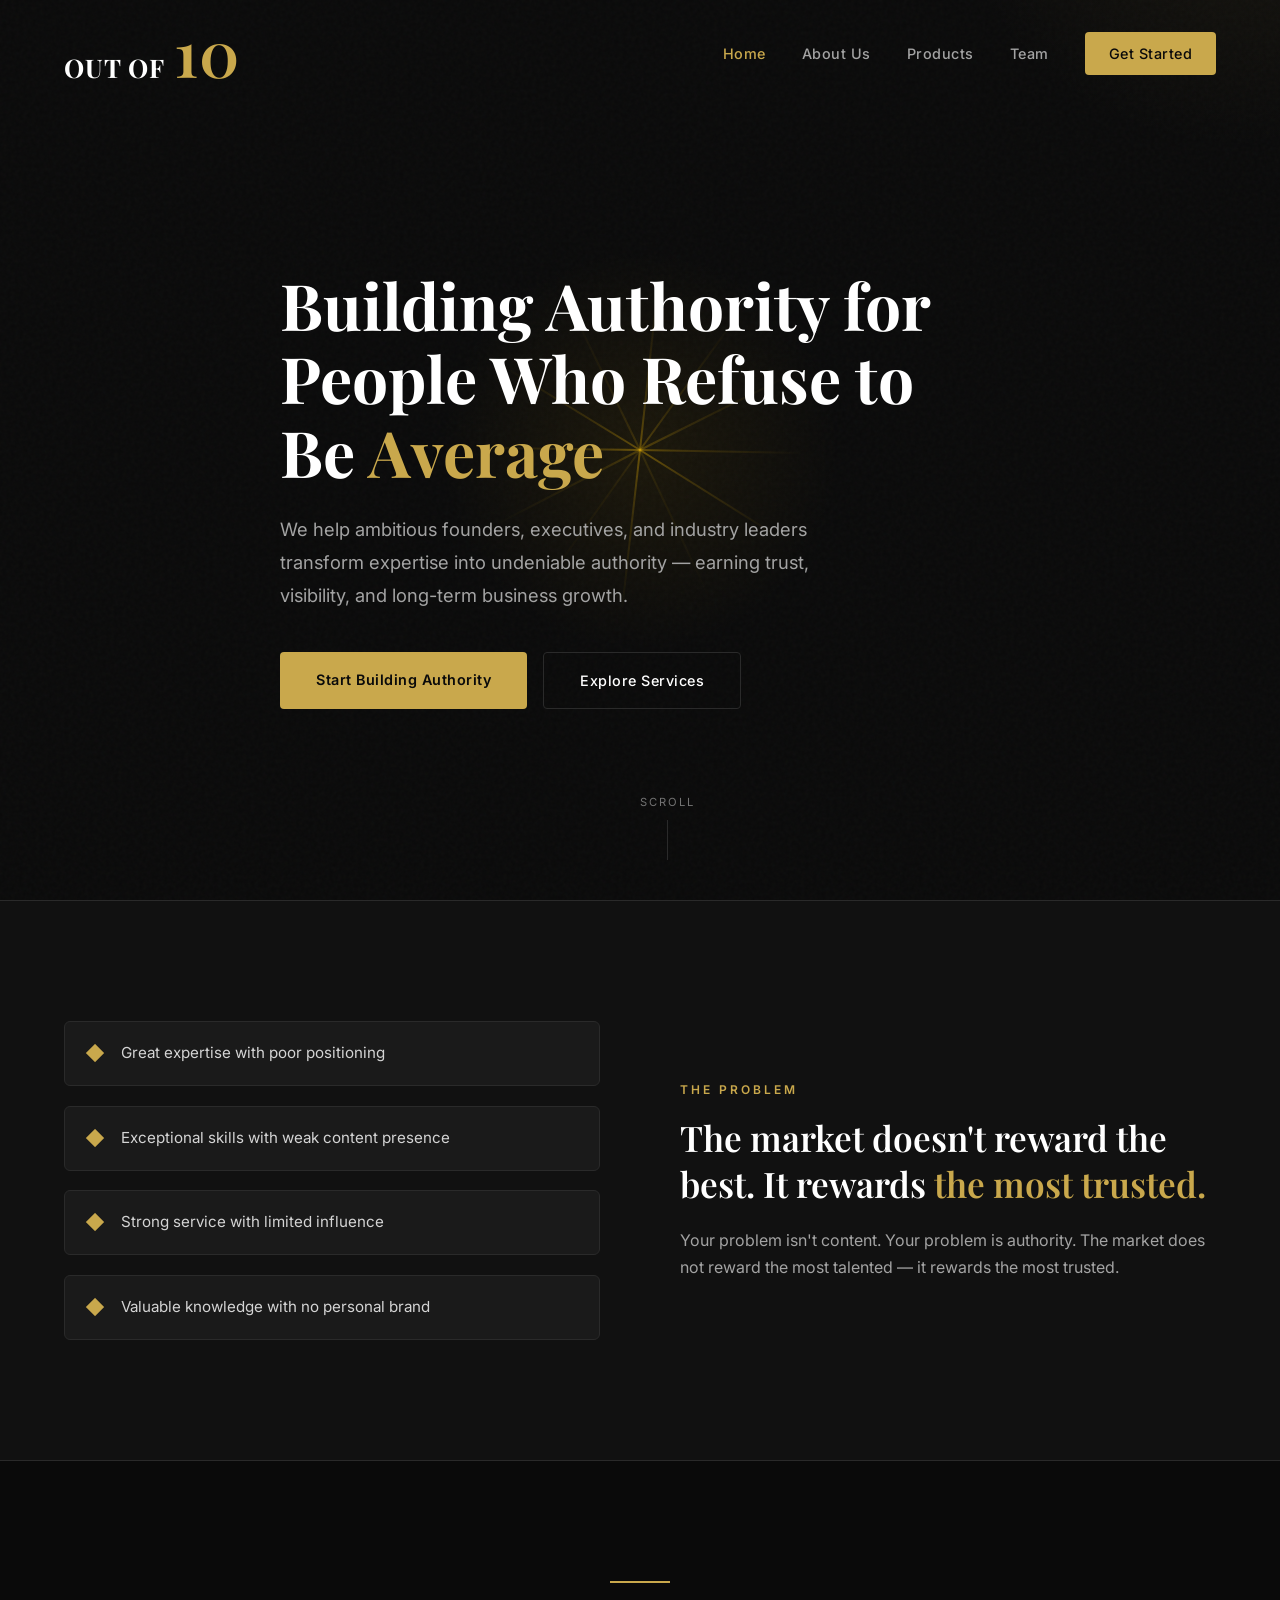
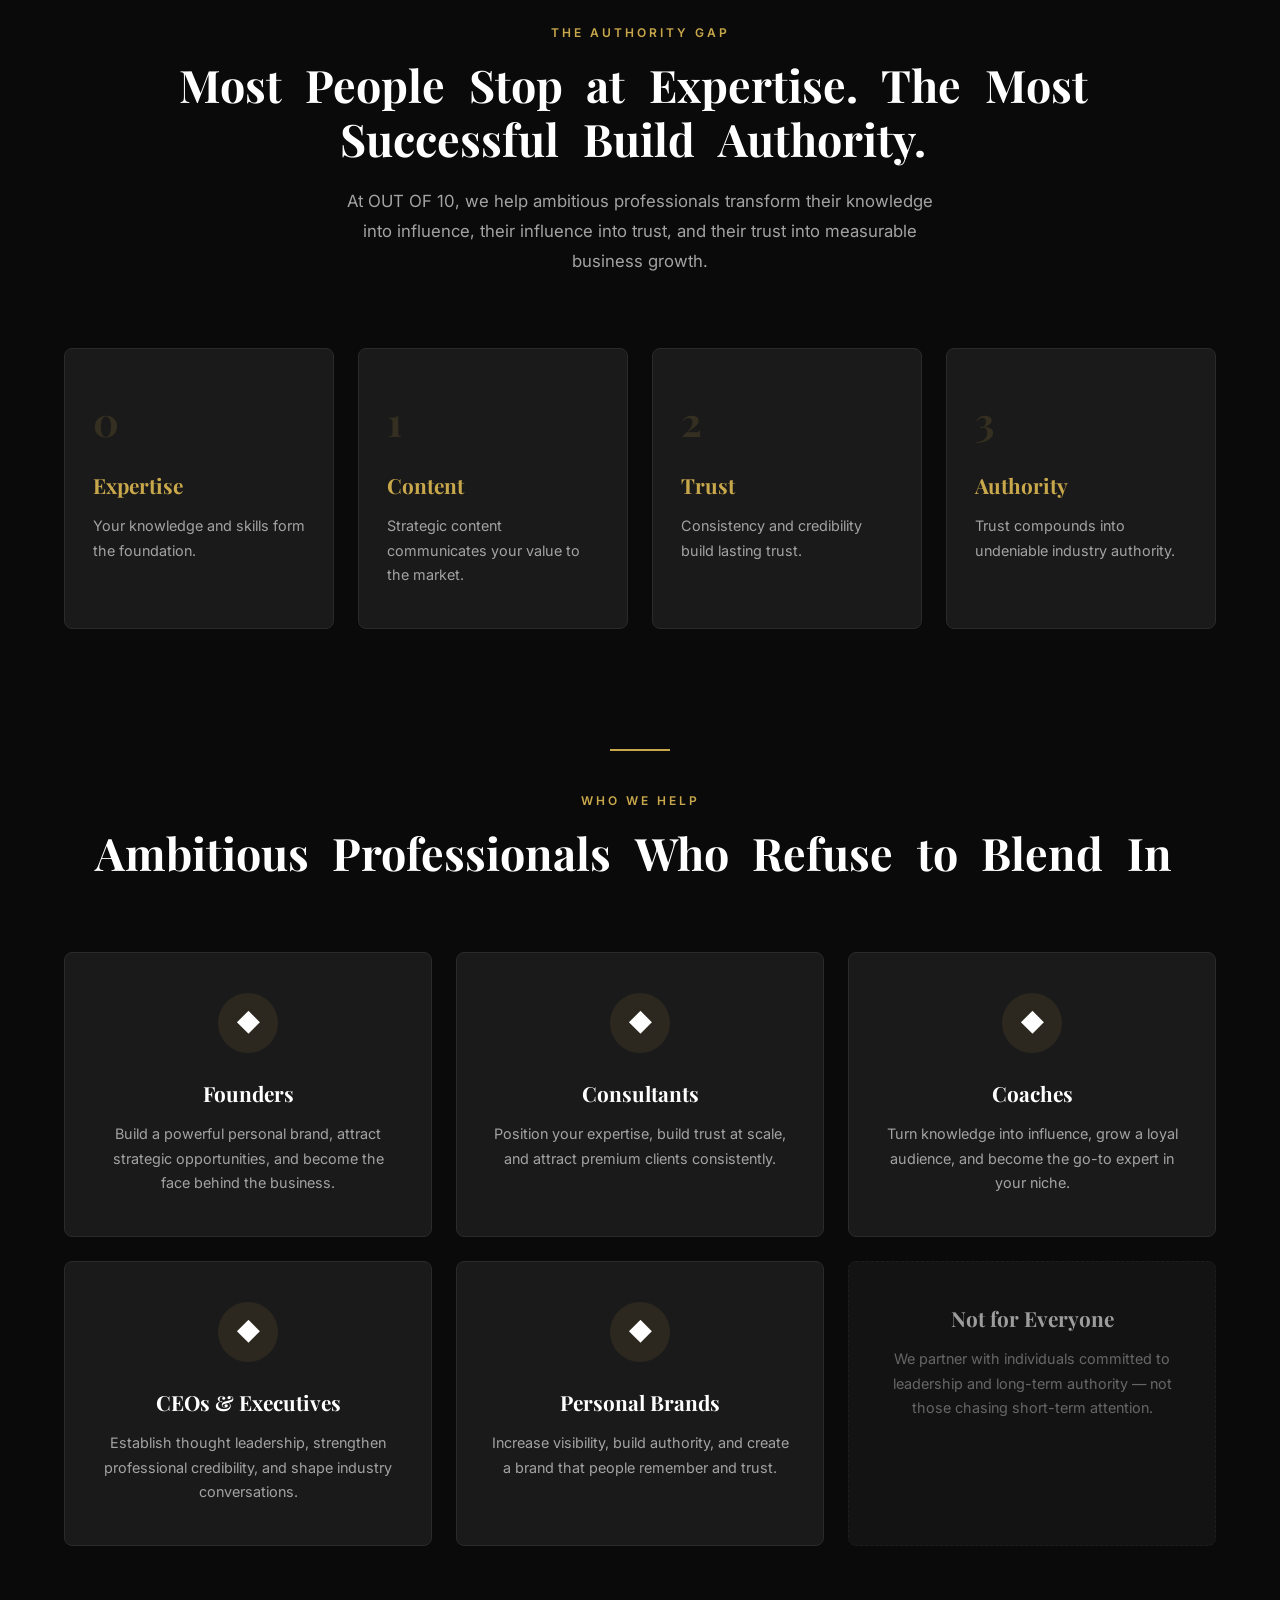
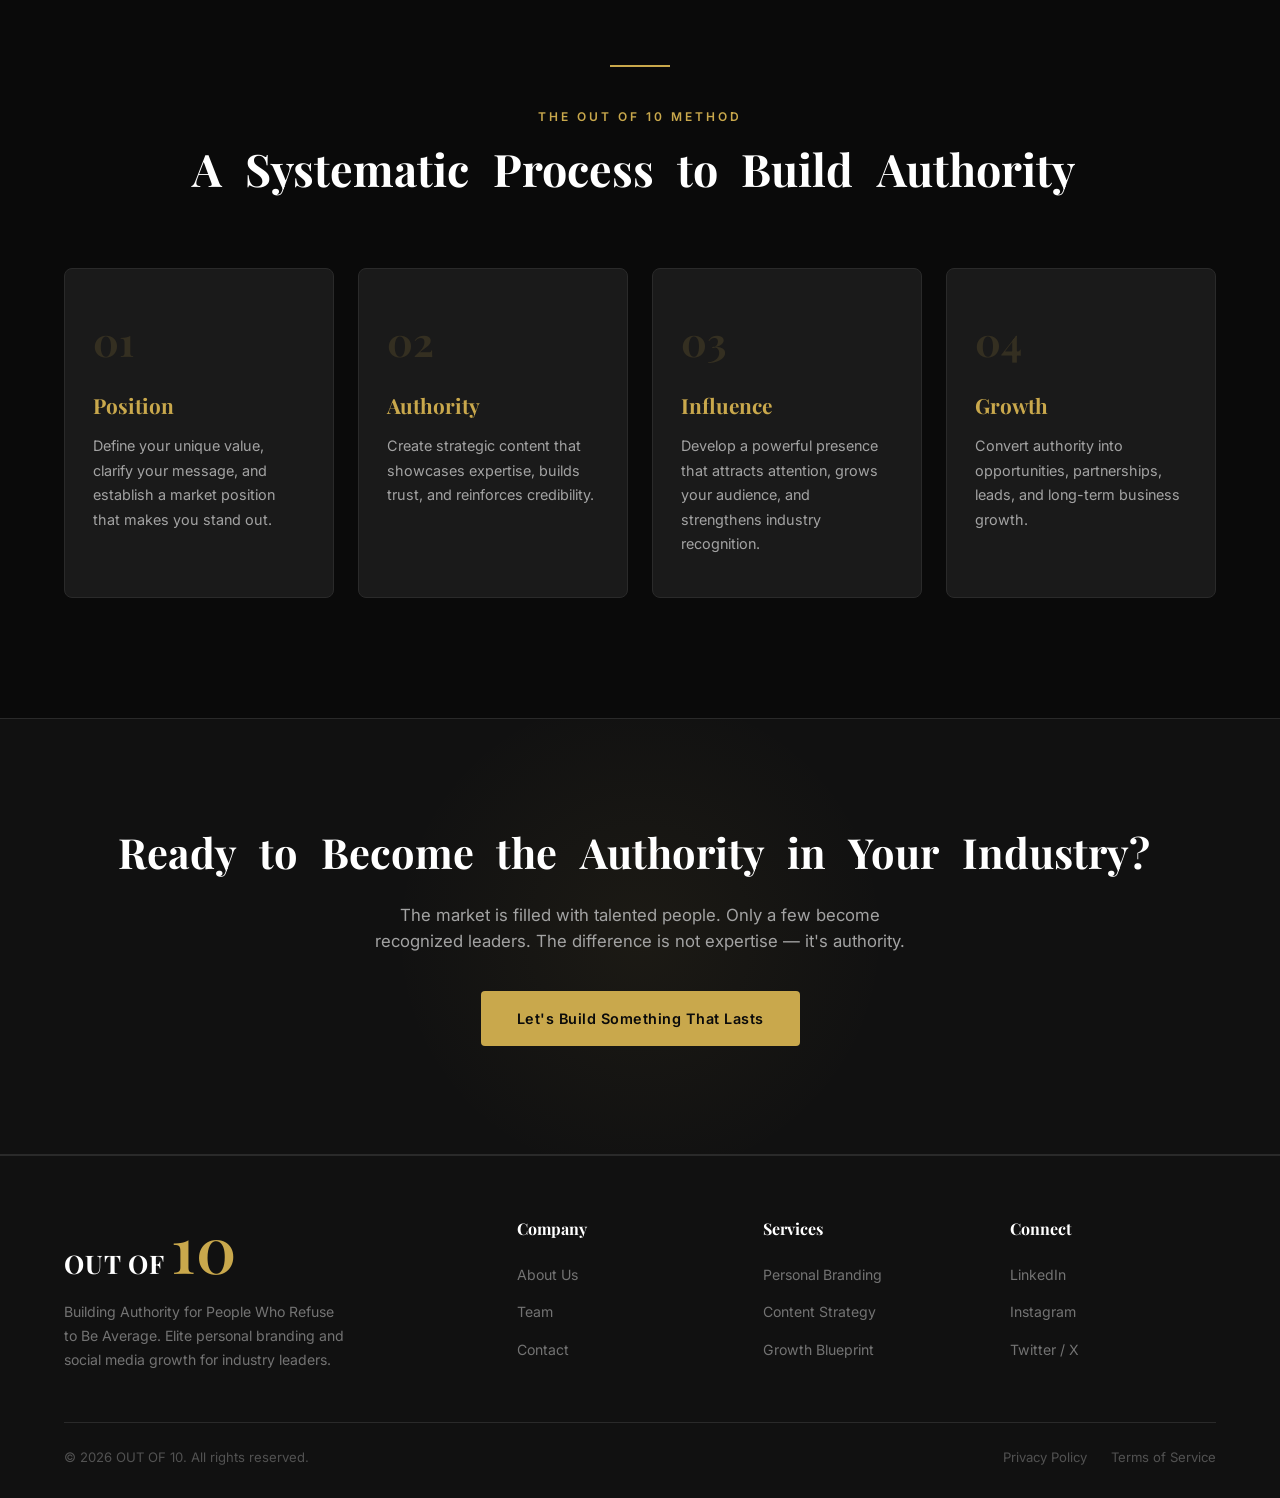
==== commit 2ca45ef7: "Add beams background animation to hero section" ====
--- a/index.html
+++ b/index.html
@@ -35,6 +35,9 @@
 
   <!-- HERO -->
   <section class="hero">
+    <div class="beams-container">
+      <canvas id="beamsCanvas"></canvas>
+    </div>
     <div class="container">
       <div class="hero-content">
         <div class="hero-badge" data-type data-type-speed="45">Elite Personal Branding & Social Media Growth</div>
--- a/style.css
+++ b/style.css
@@ -90,10 +90,16 @@
   font-weight: 700;
   color: var(--white);
   letter-spacing: 1px;
+  display: flex;
+  align-items: baseline;
+  gap: 9px;
 }
 
 .logo span {
   color: var(--gold);
+  font-size: 4rem;
+  font-weight: 600;
+  line-height: 1;
 }
 
 .nav-links {
--- a/animations.css
+++ b/animations.css
@@ -567,6 +567,49 @@
   opacity: 1;
 }
 
+/* ══════════════════════════════════════════
+   BEAMS BACKGROUND ANIMATION
+   ══════════════════════════════════════════ */
+
+.beams-container {
+  position: absolute;
+  top: 0;
+  left: 0;
+  width: 100%;
+  height: 100%;
+  overflow: hidden;
+  z-index: 0;
+}
+
+.beams-container canvas {
+  position: absolute;
+  top: 50%;
+  left: 50%;
+  transform: translate(-50%, -50%);
+  width: 1080px;
+  height: 1080px;
+  pointer-events: none;
+}
+
+/* noise grain overlay via CSS */
+.beams-container::after {
+  content: '';
+  position: absolute;
+  inset: 0;
+  background-image: url("data:image/svg+xml,%3Csvg viewBox='0 0 256 256' xmlns='http://www.w3.org/2000/svg'%3E%3Cfilter id='n'%3E%3CfeTurbulence type='fractalNoise' baseFrequency='0.85' numOctaves='4' stitchTiles='stitch'/%3E%3C/filter%3E%3Crect width='100%25' height='100%25' filter='url(%23n)' opacity='0.06'/%3E%3C/svg%3E");
+  background-repeat: repeat;
+  opacity: 0.5;
+  pointer-events: none;
+  mix-blend-mode: overlay;
+}
+
+@media (max-width: 768px) {
+  .beams-container canvas {
+    width: 600px;
+    height: 600px;
+  }
+}
+
 /* ── RESPONSIVE ANIMATION ADJUSTMENTS ── */
 @media (prefers-reduced-motion: reduce) {
   *, *::before, *::after {
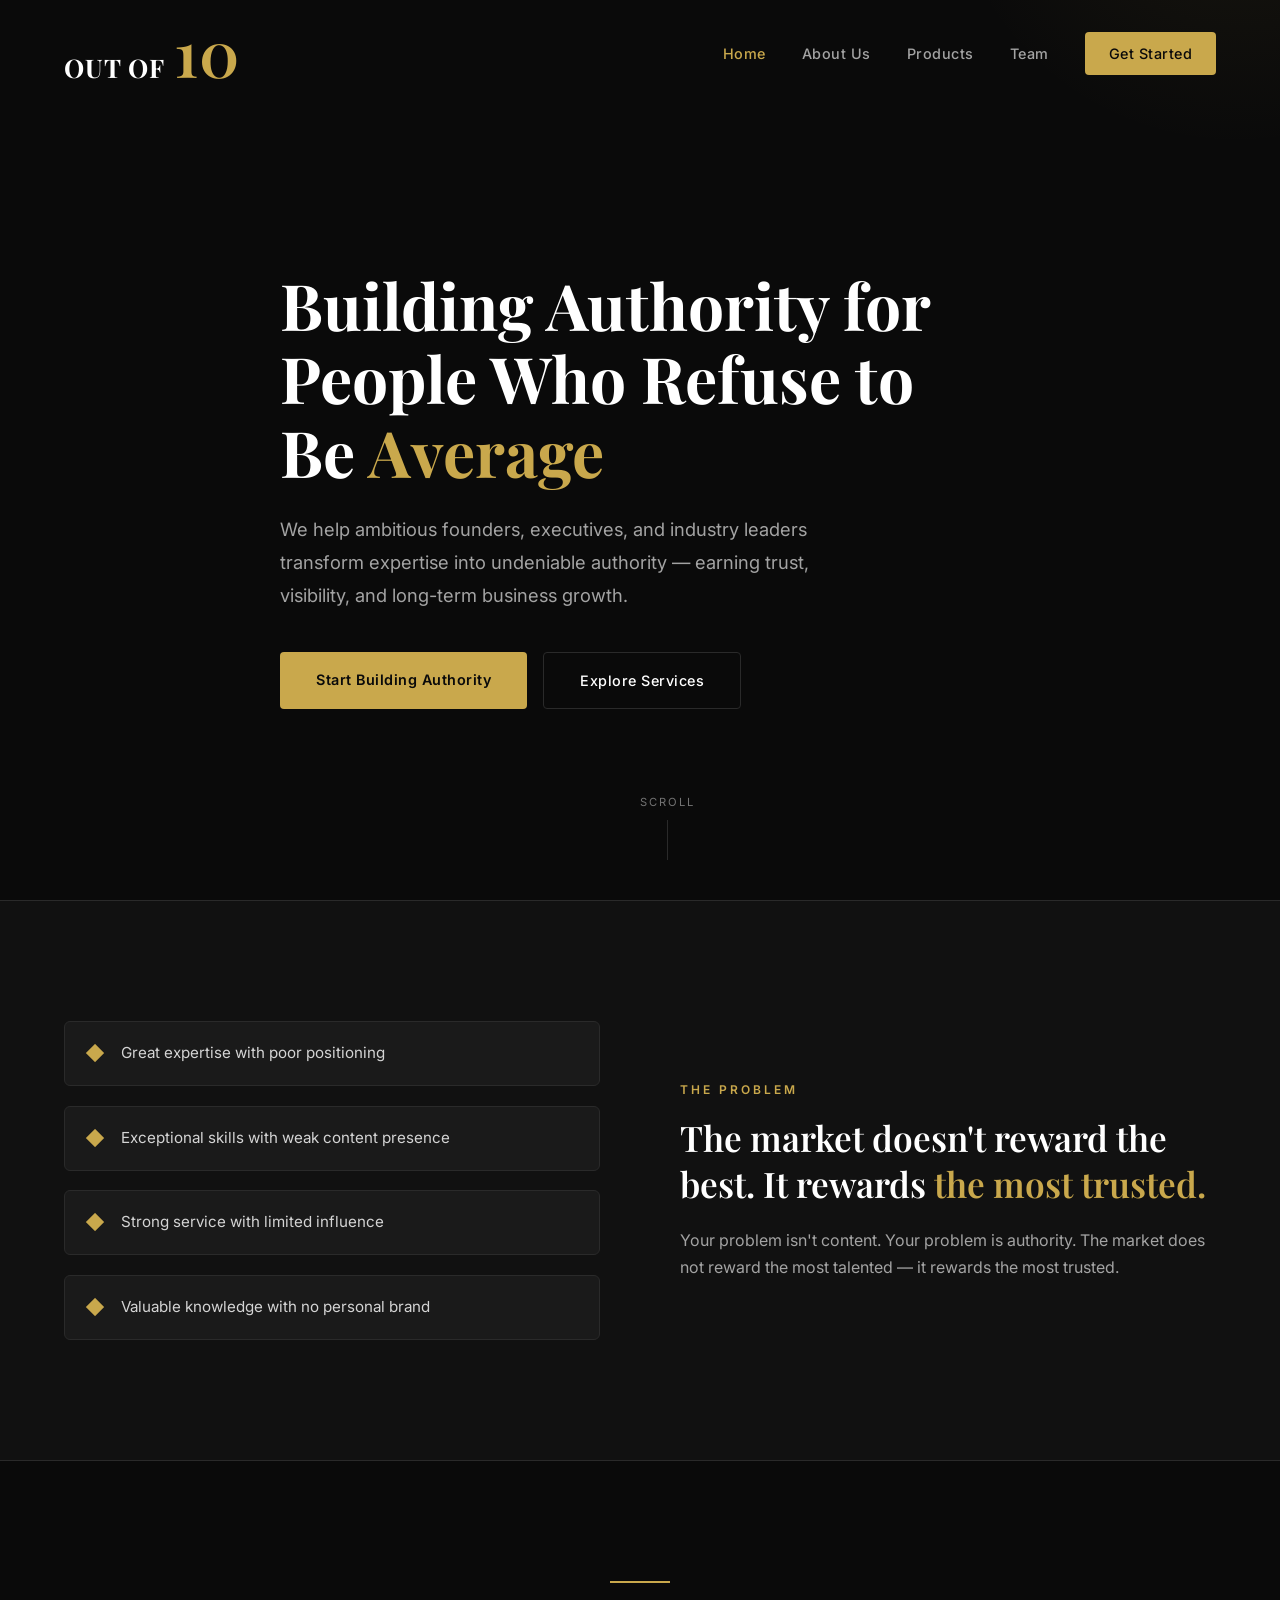
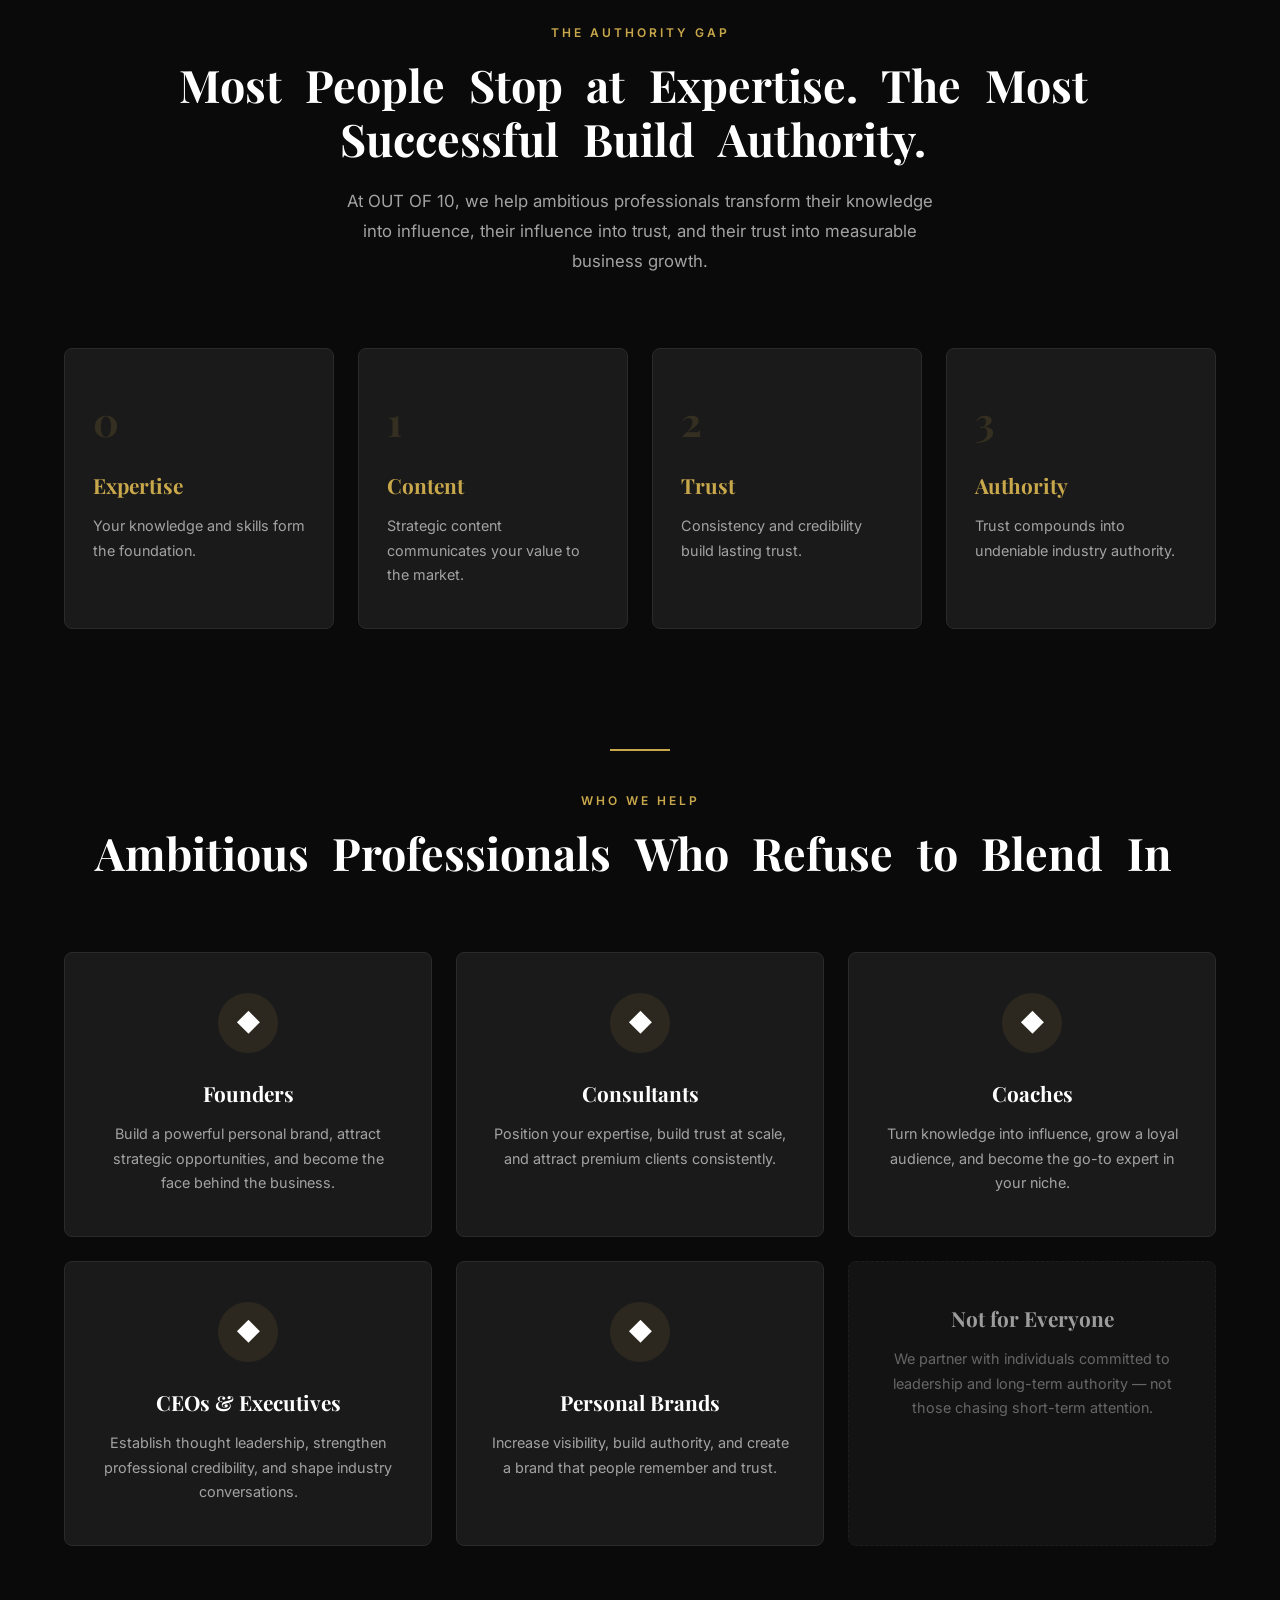
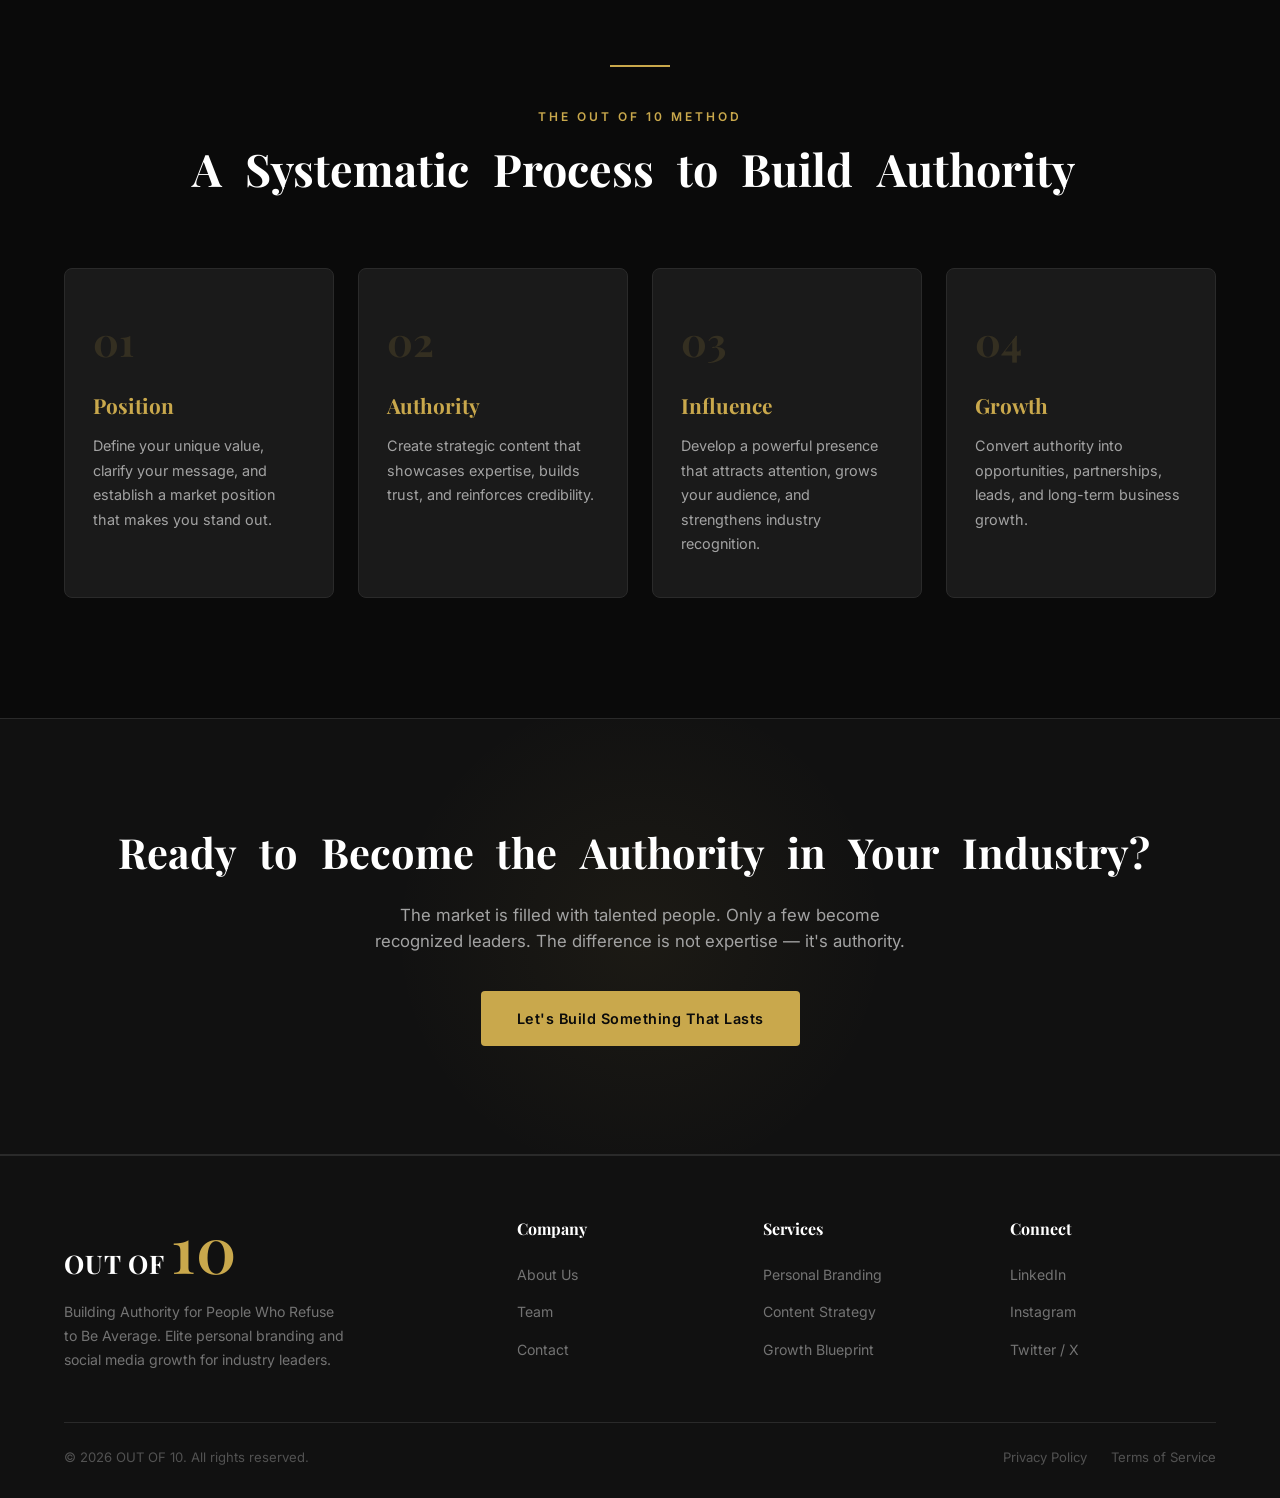
==== commit c396b94c: "Remove beams background animation" ====
--- a/index.html
+++ b/index.html
@@ -35,9 +35,6 @@
 
   <!-- HERO -->
   <section class="hero">
-    <div class="beams-container">
-      <canvas id="beamsCanvas"></canvas>
-    </div>
     <div class="container">
       <div class="hero-content">
         <div class="hero-badge" data-type data-type-speed="45">Elite Personal Branding & Social Media Growth</div>
--- a/animations.css
+++ b/animations.css
@@ -567,49 +567,6 @@
   opacity: 1;
 }
 
-/* ══════════════════════════════════════════
-   BEAMS BACKGROUND ANIMATION
-   ══════════════════════════════════════════ */
-
-.beams-container {
-  position: absolute;
-  top: 0;
-  left: 0;
-  width: 100%;
-  height: 100%;
-  overflow: hidden;
-  z-index: 0;
-}
-
-.beams-container canvas {
-  position: absolute;
-  top: 50%;
-  left: 50%;
-  transform: translate(-50%, -50%);
-  width: 1080px;
-  height: 1080px;
-  pointer-events: none;
-}
-
-/* noise grain overlay via CSS */
-.beams-container::after {
-  content: '';
-  position: absolute;
-  inset: 0;
-  background-image: url("data:image/svg+xml,%3Csvg viewBox='0 0 256 256' xmlns='http://www.w3.org/2000/svg'%3E%3Cfilter id='n'%3E%3CfeTurbulence type='fractalNoise' baseFrequency='0.85' numOctaves='4' stitchTiles='stitch'/%3E%3C/filter%3E%3Crect width='100%25' height='100%25' filter='url(%23n)' opacity='0.06'/%3E%3C/svg%3E");
-  background-repeat: repeat;
-  opacity: 0.5;
-  pointer-events: none;
-  mix-blend-mode: overlay;
-}
-
-@media (max-width: 768px) {
-  .beams-container canvas {
-    width: 600px;
-    height: 600px;
-  }
-}
-
 /* ── RESPONSIVE ANIMATION ADJUSTMENTS ── */
 @media (prefers-reduced-motion: reduce) {
   *, *::before, *::after {
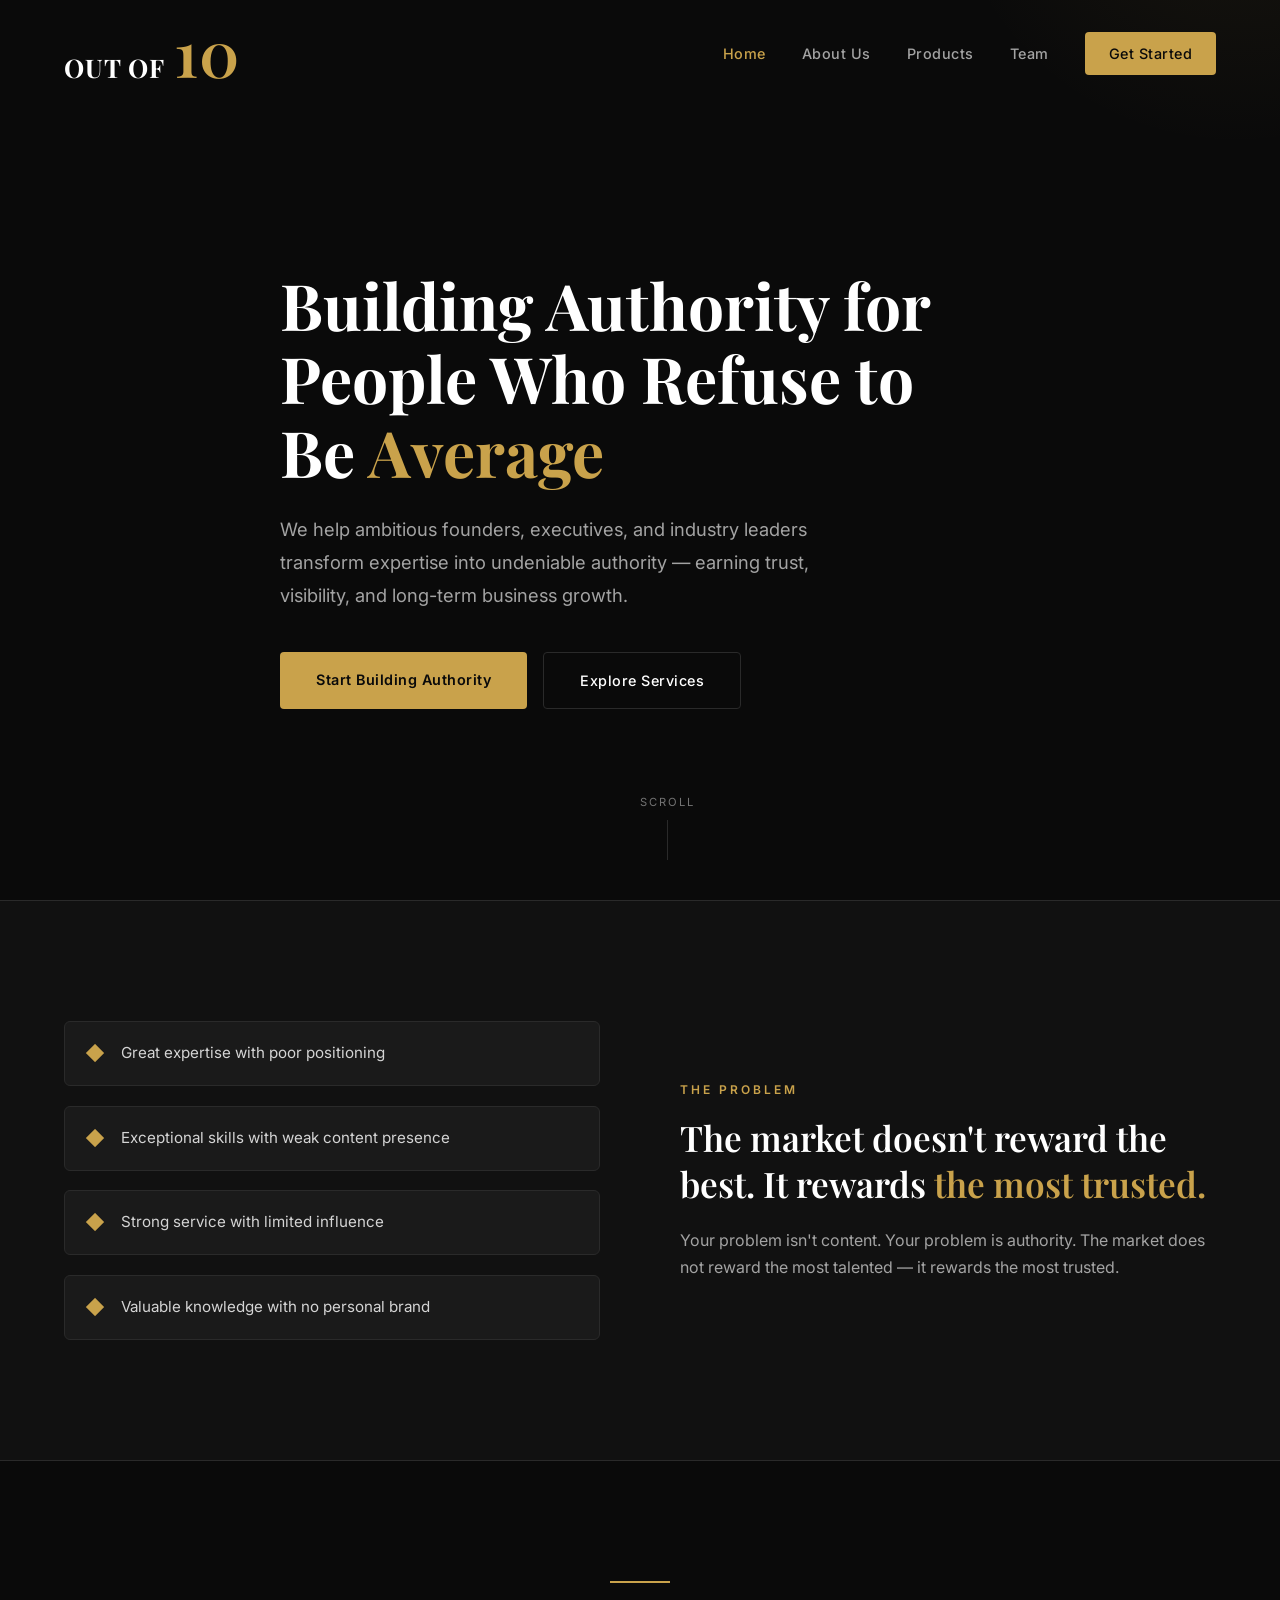
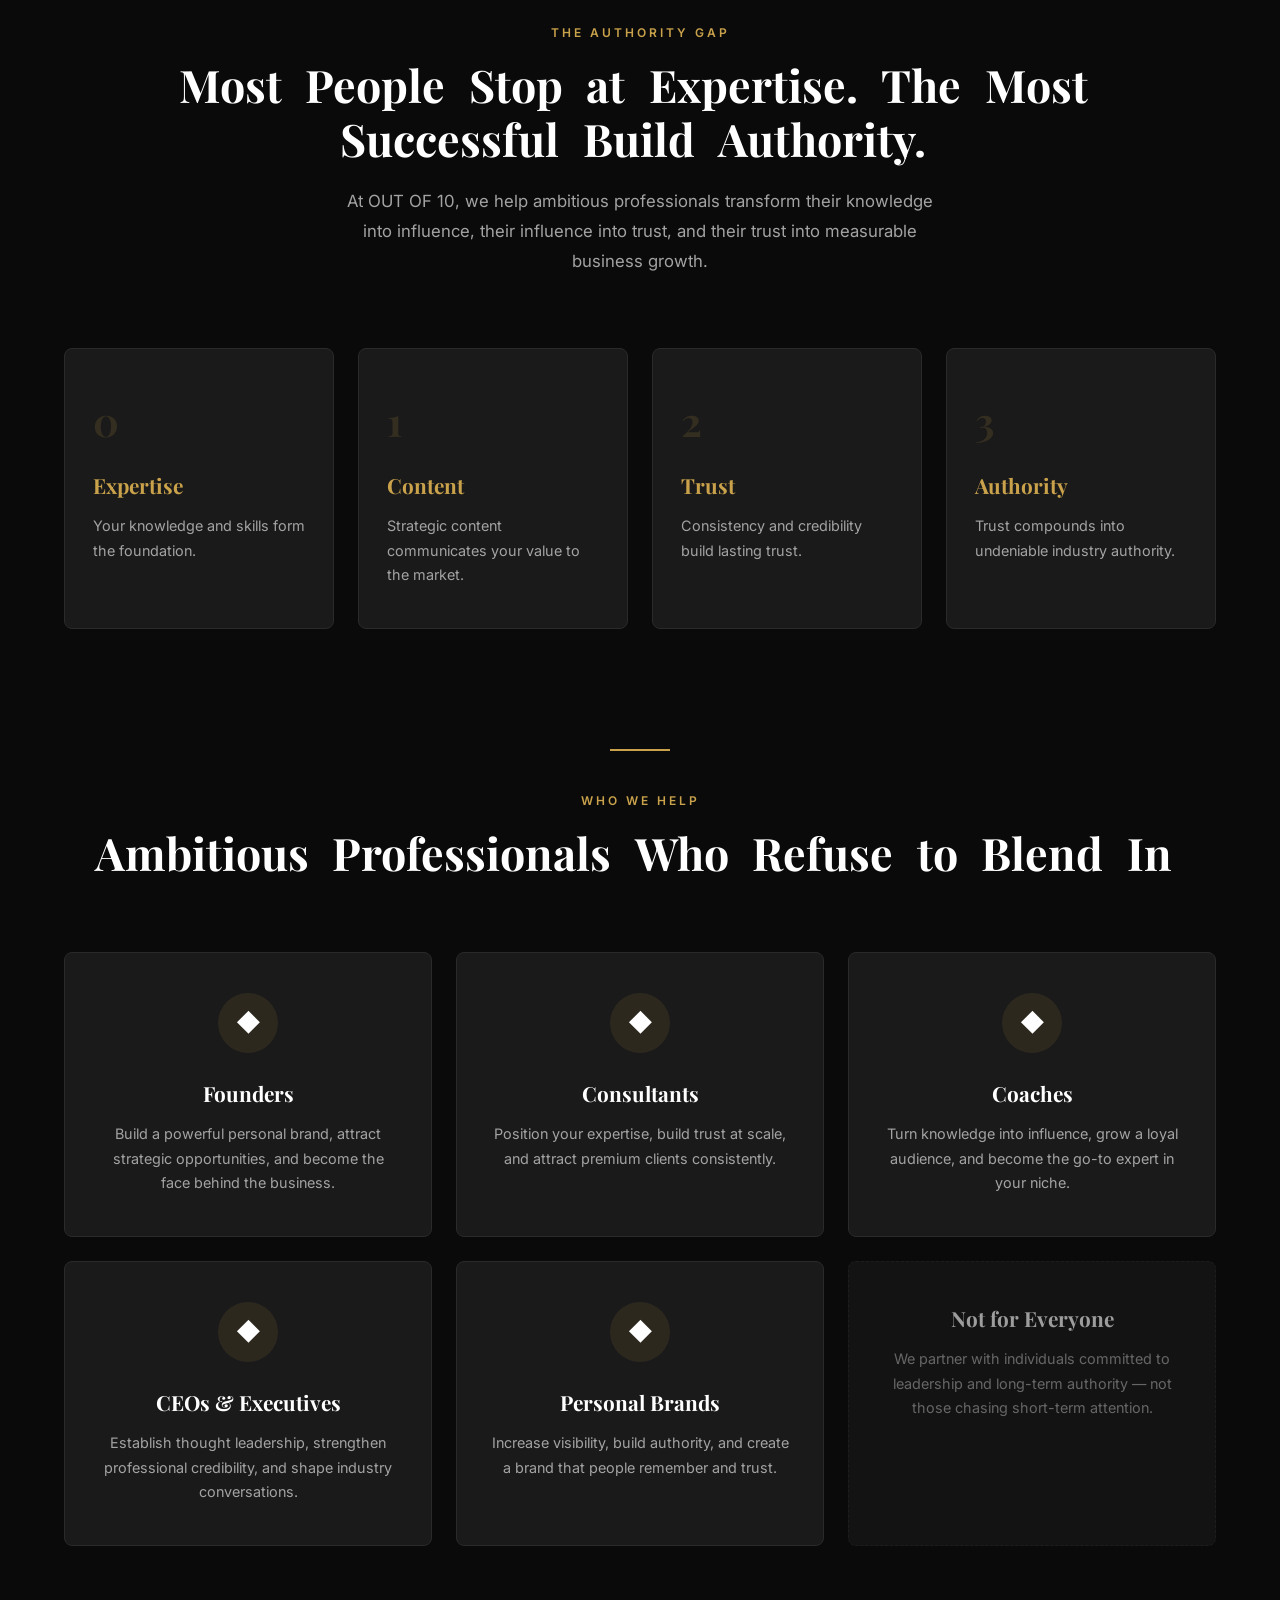
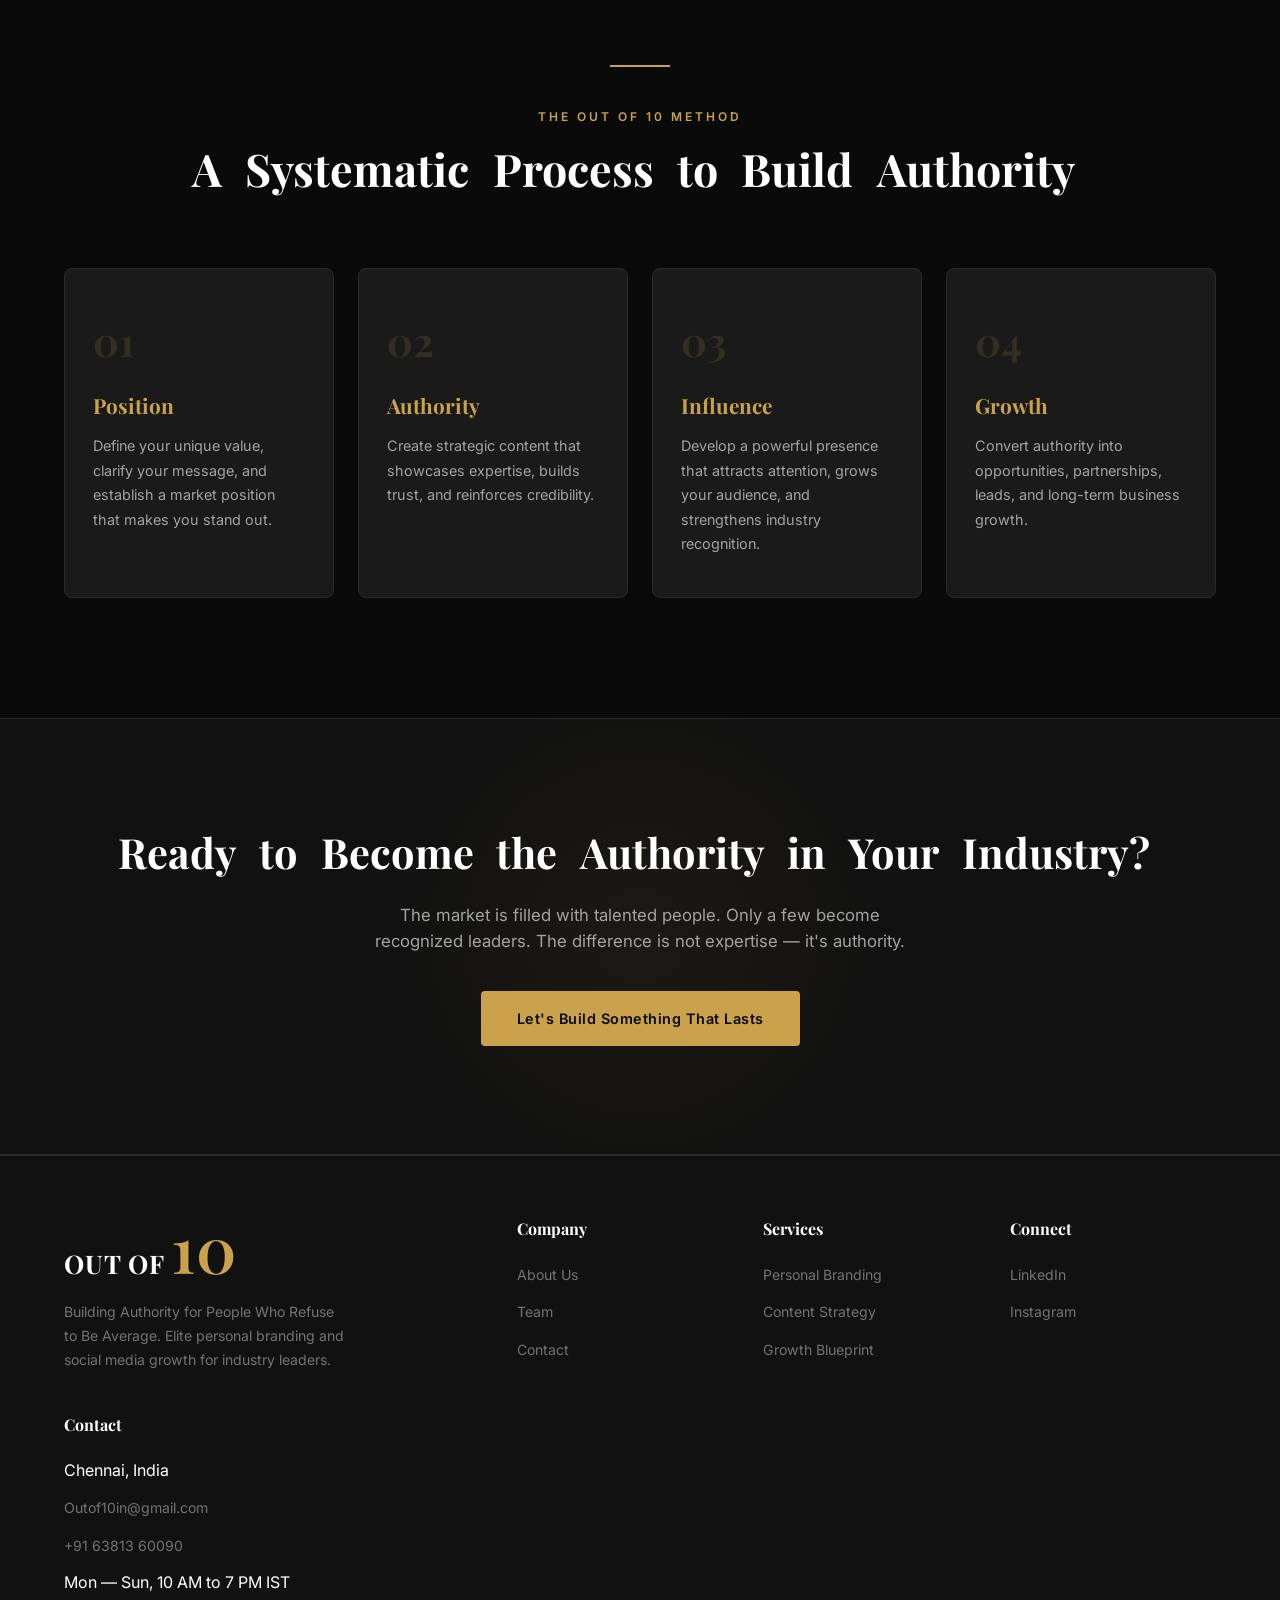
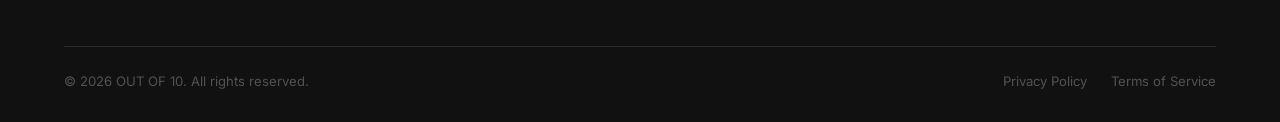
==== commit cd2fe191: "Update contact info and remove Twitter/X from all footers" ====
--- a/index.html
+++ b/index.html
@@ -230,7 +230,15 @@
           <ul>
             <li><a href="#">LinkedIn</a></li>
             <li><a href="#">Instagram</a></li>
-            <li><a href="#">Twitter / X</a></li>
+          </ul>
+        </div>
+        <div class="footer-col">
+          <h4>Contact</h4>
+          <ul>
+            <li>Chennai, India</li>
+            <li><a href="mailto:Outof10in@gmail.com">Outof10in@gmail.com</a></li>
+            <li><a href="tel:+916381360090">+91 63813 60090</a></li>
+            <li>Mon — Sun, 10 AM to 7 PM IST</li>
           </ul>
         </div>
       </div>
--- a/style.css
+++ b/style.css
@@ -11,9 +11,9 @@
   --dark: #111111;
   --dark-card: #1a1a1a;
   --dark-border: #2a2a2a;
-  --gold: #c9a84c;
-  --gold-light: #d4b96a;
-  --gold-dark: #b8943d;
+  --gold: #C9A24B;
+  --gold-light: #D4B56A;
+  --gold-dark: #B8913D;
   --white: #ffffff;
   --gray-100: #f5f5f5;
   --gray-200: #e5e5e5;
@@ -168,7 +168,7 @@
   right: -20%;
   width: 600px;
   height: 600px;
-  background: radial-gradient(circle, rgba(201, 168, 76, 0.08) 0%, transparent 70%);
+  background: radial-gradient(circle, rgba(201, 162, 75, 0.08) 0%, transparent 70%);
   border-radius: 50%;
 }
 
@@ -234,7 +234,7 @@
 .btn-primary:hover {
   background: var(--gold-light);
   transform: translateY(-2px);
-  box-shadow: 0 8px 30px rgba(201, 168, 76, 0.25);
+  box-shadow: 0 8px 30px rgba(201, 162, 75, 0.25);
 }
 
 .btn-outline {
@@ -443,7 +443,7 @@
   width: 60px;
   height: 60px;
   margin: 0 auto 24px;
-  background: rgba(201, 168, 76, 0.1);
+  background: rgba(201, 162, 75, 0.1);
   border-radius: 50%;
   display: flex;
   align-items: center;
@@ -489,7 +489,7 @@
   font-family: var(--font-heading);
   font-size: 2.5rem;
   font-weight: 700;
-  color: rgba(201, 168, 76, 0.15);
+  color: rgba(201, 162, 75, 0.15);
   margin-bottom: 16px;
 }
 
@@ -783,6 +783,19 @@
   font-weight: 700;
   color: var(--gold);
   opacity: 0.4;
+  overflow: hidden;
+}
+
+.team-avatar img {
+  width: 100%;
+  height: 100%;
+  object-fit: cover;
+  opacity: 1;
+  transition: transform 0.5s ease;
+}
+
+.team-card:hover .team-avatar img {
+  transform: scale(1.05);
 }
 
 .team-info {
--- a/animations.css
+++ b/animations.css
@@ -149,7 +149,7 @@
 .team-card:hover,
 .info-card:hover {
   box-shadow: 0 12px 40px rgba(0, 0, 0, 0.3),
-              0 0 0 1px rgba(201, 168, 76, 0.1);
+              0 0 0 1px rgba(201, 162, 75, 0.1);
 }
 
 /* ── TEAM AVATAR GRADIENT SHIMMER ── */
@@ -168,7 +168,7 @@
   background: linear-gradient(
     90deg,
     transparent 0%,
-    rgba(201, 168, 76, 0.06) 50%,
+    rgba(201, 162, 75, 0.06) 50%,
     transparent 100%
   );
   transform: rotate(25deg);
@@ -273,7 +273,7 @@
   left: 50%;
   width: 500px;
   height: 500px;
-  background: radial-gradient(circle, rgba(201, 168, 76, 0.06) 0%, transparent 70%);
+  background: radial-gradient(circle, rgba(201, 162, 75, 0.06) 0%, transparent 70%);
   border-radius: 50%;
   transform: translate(-50%, -50%);
   animation: ctaGlow 6s ease-in-out infinite alternate;
@@ -297,7 +297,7 @@
 .form-group input:focus,
 .form-group textarea:focus,
 .form-group select:focus {
-  box-shadow: 0 0 0 3px rgba(201, 168, 76, 0.12);
+  box-shadow: 0 0 0 3px rgba(201, 162, 75, 0.12);
 }
 
 /* ── PROBLEM ITEM SLIDE ── */
@@ -309,7 +309,7 @@
 
 .problem-item:hover {
   transform: translateX(8px);
-  box-shadow: -4px 0 20px rgba(201, 168, 76, 0.08);
+  box-shadow: -4px 0 20px rgba(201, 162, 75, 0.08);
 }
 
 /* ── BIG NUMBER PARALLAX ── */
